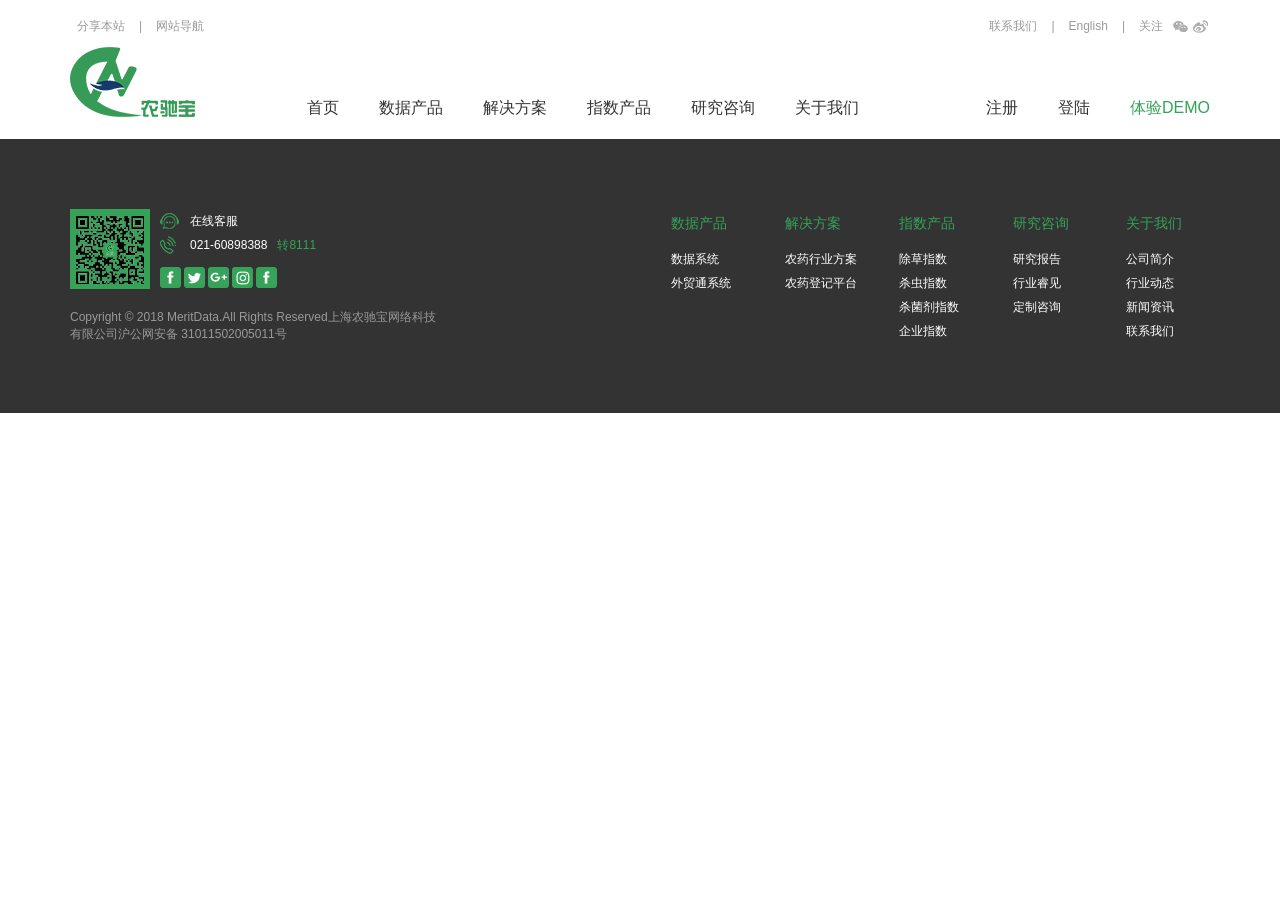
==== index.html @ 0baa3d37 "init public header/footer" ====
﻿<!DOCTYPE html>
<html lang="zh-CN">
<head>
	<meta charset="utf-8">
	<meta http-equiv="X-UA-Compatible" content="IE=edge">
	<meta name="viewport" content="width=device-width,minimum-scale=1.0,maximum-scale=1.0,user-scalable=no">
	<title>Bootstrap 101 Template</title>
	<script src="js/sc320.js"></script>
	<link href="css/bootstrap-grid-system.css" rel="stylesheet">
	<link rel="stylesheet" href="css/common.css">

	<!-- HTML5 shim and Respond.js for IE8 support of HTML5 elements and media queries -->
	<!-- WARNING: Respond.js doesn't work if you view the page via file:// -->
    <!--[if lt IE 9]>
      <script src="https://cdn.bootcss.com/html5shiv/3.7.3/html5shiv.min.js"></script>
      <script src="https://cdn.bootcss.com/respond.js/1.4.2/respond.min.js"></script>
  <![endif]-->
</head>
<body>
	<div class="header">
		<div class="container">
			<div class="row hidden-xs nav-layout-mouse-leave">
				<div class="col-xs-12">
					<div class="nav clear">
						<div class="fl">
							<span class="share">分享本站</span></span><span>|</span><span class="navigation">网站导航</span>
						</div>
						<div class="fr">
							<a href="#">联系我们</a><span>|</span><a href="#">English</a><span>|</span><a href="#">关注</a>
							<a href="#" class="icon icon"></a>
							<a href="#" class="icon icon-61"></a>
						</div>
					</div>
				</div>
				<div class="col-xs-12">
					<div class="nav-layout">
						<div class="share-layout">
							<a href="#" class="icon icon-1"></a>
							<a href="#" class="icon icon-2"></a>
							<a href="#" class="icon icon-3"></a>
							<a href="#" class="icon icon-4"></a>
						</div>
						<div class="navigation-layout">
							<div class="container">
								<div class="row">
									<div class="col-xs-12">
										<div class="row">
											<div class="col-md-10 col-md-offset-1">
												<div class="row">
													<div class="col-xs-2">
														<h3>首页</h3>
													</div>
													<div class="col-xs-2">
														<h3>数据产品</h3>
														<div class="item">
															<a href="#">数据系统</a>
														</div>
														<div class="item">
															<a href="#">外贸通系统</a>
														</div>
													</div>
													<div class="col-xs-2">
														<h3>解决方案</h3>
														<div class="item">
															<a href="#">农药行业方案</a>
														</div>
														<div class="item">
															<a href="#">农药登记平台</a>
														</div>
													</div>
													<div class="col-xs-2">
														<h3>指数产品</h3>
														<div class="item">
															<a href="#">除草指数</a>
														</div>
														<div class="item">
															<a href="#">杀虫指数</a>
														</div>
														<div class="item">
															<a href="#">杀菌剂指数</a>
														</div>
														<div class="item">
															<a href="#">企业指数</a>
														</div>
													</div>
													<div class="col-xs-2">
														<h3>研究咨询</h3>
														<div class="item">
															<a href="#">研究报告</a>
														</div>
														<ul class="list">
															<li>
																<a href="#"><span></span>行业报告</a>
															</li>
															<li>
																<a href="#"><span></span>产品报告</a>
															</li>
															<li>
																<a href="#"><span></span>市场报告</a>
															</li>
															<li>
																<a href="#"><span></span>企业报告</a>
															</li>
														</ul>
														<div class="item">
															<a href="#">农药登记平台</a>
														</div>
														<div class="item">
															<a href="#">行业睿见</a>
														</div>
														<div class="item">
															<a href="#">定制咨询</a>
														</div> 
													</div>
													<div class="col-xs-2">
														<h3>关于我们</h3>
														<div class="item">
															<a href="#">公司简介</a>
														</div>
														<div class="item">
															<a href="#">行业动态</a>
														</div>
														<div class="item">
															<a href="#">新闻资讯</a>
														</div>
														<div class="item">
															<a href="#">联系我们</a>
														</div>
													</div>
												</div>
											</div>
										</div>
									</div>
								</div>
							</div>
						</div>
					</div>
				</div>
			</div>
			<div class="row">
				<div class="col-xs-12 clear">
					<a href="#" class="fl brand">
						<img src="img/NCB_logo_green300.png" alt="">
					</a>
					<div class="menu hidden-xs fr">
						<div class="item">
							<div class="child-menu">
								<div class="item">
									<a class="target" href="#">首页</a>
								</div>
								<div class="item">
									<div class="target">数据产品</div>
									<div class="child-menu">
										<div class="item">
											<a href="#" class="target">数据系统</a>
										</div>
										<div class="item">
											<a href="#" class="target">外贸通系统</a>
										</div>
									</div>
								</div>
								<div class="item">
									<div class="target">解决方案</div>

									<div class="child-menu">
										<div class="item">
											<a href="#" class="target">农药行业方案</a>
										</div>
										<div class="item">
											<a href="#" class="target">农药登记平台</a>
										</div>
									</div>
								</div>
								<div class="item">
									<div class="target">指数产品</div>

									<div class="child-menu">
										<div class="item">
											<a href="#" class="target">除草指数</a>
										</div>
										<div class="item">
											<a href="#" class="target">杀虫指数</a>
										</div>
										<div class="item">
											<a href="#" class="target">杀菌剂指数</a>
										</div>
										<div class="item">
											<a href="#" class="target">企业指数</a>
										</div>
									</div>
								</div>
								<div class="item">
									<div class="target">研究咨询</div>
									<div class="child-menu">
										<div class="item">
											<div class="target">研究报告</div>
											<div class="child-menu">
												<div class="item">
													<a href="#" class="target">行业报告</a>
												</div>
												<div class="item">
													<a href="#" class="target">产品报告</a>
												</div>
												<div class="item">
													<a href="#" class="target">市场报告</a>
												</div>
												<div class="item">
													<a href="#" class="target">企业报告</a>
												</div>
											</div>
										</div>
										<div class="item">
											<a href="#" class="target">行业睿见</a>
										</div>
										<div class="item">
											<a href="#" class="target">专业定制</a>
										</div>
									</div>
								</div>
								<div class="item">
									<div class="target">关于我们</div>

									<div class="child-menu">
										
										<div class="item">
											<a href="#" class="target">公司简介</a>
										</div>
										<div class="item">
											<a href="#" class="target">新闻动态</a>
										</div>
										<div class="item">
											<a href="#" class="target">联系我们</a>
										</div>
									</div>
								</div>
							</div>
						</div>
						<div class="item pl127">
							<div class="child-menu">
								<div class="item">
									<a class="target" href="#">注册</a>
								</div>
								<div class="item">
									<a class="target" href="#">登陆</a>
								</div>
								<div class="item">
									<a class="target active" href="#">体验DEMO</a>
								</div>
							</div>
						</div>
					</div>
					<div class="mobile-menu visible-xs-block">
						<div class="child-menu">
							<div class="item">
								<a class="target" href="#">首页</a>
							</div>
							<div class="item">
								<div class="target">数据产品</div>
								<div class="child-menu">
									<div class="item">
										<a href="#" class="target back">菜单</a>
									</div>
									<div class="item">
										<a href="#" class="target">数据系统</a>
									</div>
									<div class="item">
										<a href="#" class="target">外贸通系统</a>
									</div>
								</div>
							</div>
							<div class="item">
								<div class="target">解决方案</div>

								<div class="child-menu">

									<div class="item">
										<a href="#" class="target back">菜单</a>
									</div>
									<div class="item">
										<a href="#" class="target">农药行业方案</a>
									</div>
									<div class="item">
										<a href="#" class="target">农药登记平台</a>
									</div>
								</div>
							</div>
							<div class="item">
								<div class="target">指数产品</div>

								<div class="child-menu">

									<div class="item">
										<a href="#" class="target back">菜单</a>
									</div>
									<div class="item">
										<a href="#" class="target">除草指数</a>
									</div>
									<div class="item">
										<a href="#" class="target">杀虫指数</a>
									</div>
									<div class="item">
										<a href="#" class="target">杀菌剂指数</a>
									</div>
									<div class="item">
										<a href="#" class="target">企业指数</a>
									</div>
								</div>
							</div>
							<div class="item">
								<div class="target">研究咨询</div>
								<div class="child-menu">

									<div class="item">
										<a href="#" class="target back">菜单</a>
									</div>
									<div class="item">
										<div class="target">研究报告</div>
										<div class="child-menu">
											<div class="item">
												<a href="#" class="target back">菜单</a>
											</div>
											<div class="item">
												<a href="#" class="target">行业报告</a>
											</div>
											<div class="item">
												<a href="#" class="target">产品报告</a>
											</div>
											<div class="item">
												<a href="#" class="target">市场报告</a>
											</div>
											<div class="item">
												<a href="#" class="target">企业报告</a>
											</div>
										</div>
									</div>
									<div class="item">
										<a href="#" class="target">行业睿见</a>
									</div>
									<div class="item">
										<a href="#" class="target">专业定制</a>
									</div>
								</div>
							</div>
							<div class="item">
								<div class="target">关于我们</div>

								<div class="child-menu">

									<div class="item">
										<a href="#" class="target back">菜单</a>
									</div>
									<div class="item">
										<a href="#" class="target">公司简介</a>
									</div>
									<div class="item">
										<a href="#" class="target">新闻动态</a>
									</div>
									<div class="item">
										<a href="#" class="target">联系我们</a>
									</div>
								</div>
							</div>
							<div class="item">
								<a class="target" href="#">注册</a>
							</div>
							<div class="item">
								<a class="target" href="#">登陆</a>
							</div>
							<div class="item">
								<a class="target active" href="#">体验DEMO</a>
							</div>
						</div>
					</div>
					<div class="toggle-mobile-bottom fr"><span></span></div>
					<div class="mobile-layout"></div>
				</div>
			</div>
		</div>
	</div>
	<div class="footer">
		<div class="container clear">
			<div class="row">
				<div class="col-xs-5">
					<div class="row">
						<div class="col-xs-12">
							<div class="clear">
								<div class="qrcode fl">
									<img src="img/ercode.jpg" alt="">
								</div>
								<div class="content fl">
									<a href="#" class="online-server">在线客服</a>
									<a href="#">021-60898388<span>转8111</span></a>
									<div class="list clear">
										<a href="#" class="icon icon1"></a>
										<a href="#" class="icon icon2"></a>
										<a href="#" class="icon icon3"></a>
										<a href="#" class="icon icon4"></a>
										<a href="#" class="icon icon5"></a>
									</div>
								</div>
							</div>
						</div>
					</div>
					<div class="row">
						<div class="col-xs-12">
							<p class="copyright">Copyright © 2018 MeritData.All Rights Reserved上海农驰宝网络科技有限公司沪公网安备 31011502005011号</p>
						</div>
					</div>
				</div>
				<div class="col-xs-7">
					<div class="row">
						<div class="col-xs-12">
							<div class="list">
								<div class="row">
									<div class="col-xs-2 col-xs-offset-2">
										<h3>数据产品</h3>
										<div class="item">
											<a href="#">数据系统</a>
										</div>
										<div class="item">
											<a href="#">外贸通系统</a>
										</div>
									</div>
									<div class="col-xs-2">
										<h3>解决方案</h3>
										<div class="item">
											<a href="#">农药行业方案</a>
										</div>
										<div class="item">
											<a href="#">农药登记平台</a>
										</div>
									</div>
									<div class="col-xs-2">
										<h3>指数产品</h3>
										<div class="item">
											<a href="#">除草指数</a>
										</div>
										<div class="item">
											<a href="#">杀虫指数</a>
										</div>
										<div class="item">
											<a href="#">杀菌剂指数</a>
										</div>
										<div class="item">
											<a href="#">企业指数</a>
										</div>
									</div>
									<div class="col-xs-2">
										<h3>研究咨询</h3>
										<div class="item">
											<a href="#">研究报告</a>
										</div>
										<div class="item">
											<a href="#">行业睿见</a>
										</div>
										<div class="item">
											<a href="#">定制咨询</a>
										</div> 
									</div>
									<div class="col-xs-2">
										<h3>关于我们</h3>
										<div class="item">
											<a href="#">公司简介</a>
										</div>
										<div class="item">
											<a href="#">行业动态</a>
										</div>
										<div class="item">
											<a href="#">新闻资讯</a>
										</div>
										<div class="item">
											<a href="#">联系我们</a>
										</div>
									</div>
								</div>
							</div>
						</div>
					</div>
				</div>
			</div>
		</div>
	</div>
	<div class="container"></div>
	<script data-main="js/main.js" src="js/require.js"></script>
</body>
</html>
---- css/common.css ----
@import url("reset.css");
@media (min-width: 1300px) {
  .container {
    width: 1230px;
  }
}
/*手机菜单*/
body {
  -webkit-transition: 0.3s;
  transition: 0.3s;
}
body.mobile-menu-open {
  -webkit-transform: translateX(-260px);
          transform: translateX(-260px);
}
body.mobile-menu-open .mobile-layout {
  position: fixed;
  top: 0;
  bottom: 0;
  left: 0;
  right: 0;
  width: 100vw;
  height: 100vh;
}
.header .nav {
  padding: 16px 0 10px;
  font-size: 0;
}
.header .nav span,
.header .nav a {
  display: inline-block;
  padding: 0 7px;
  font-size: 12px;
  color: #999;
  line-height: 20px;
  vertical-align: middle;
  -webkit-transition: 0.3s;
  transition: 0.3s;
  cursor: pointer;
}
.header .nav span:hover,
.header .nav a:hover {
  color: #36a258;
}
.header .nav .share.active {
  color: #36a258;
}
.header .nav .navigation {
  position: relative;
}
.header .nav .navigation.active {
  color: #36a258;
}
.header .nav .navigation.active:after {
  display: block;
}
.header .nav .navigation:after {
  content: "";
  position: absolute;
  left: 50%;
  margin-left: -5px;
  bottom: -10px;
  border: 5px solid transparent;
  border-bottom-color: #36a258;
  display: none;
}
.header .nav .icon {
  height: 20px;
  width: 20px;
  background: url([data-uri]) center center no-repeat;
}
.header .nav .icon.icon-61 {
  background: url([data-uri]) center center no-repeat;
}
.header .nav-layout {
  position: relative;
}
.header .nav-layout .share-layout {
  position: absolute;
  left: 0;
  top: 0;
  padding: 25px 30px;
  white-space: nowrap;
  background: #36a258;
  border-radius: 5px;
  z-index: 1;
  display: none;
}
.header .nav-layout .share-layout.active {
  display: block;
  -webkit-animation: menu_drop_down_third 0.5s forwards;
          animation: menu_drop_down_third 0.5s forwards;
}
.header .nav-layout .share-layout:after {
  content: "";
  position: absolute;
  top: -10px;
  border: 5px solid transparent;
  left: 25px;
  border-bottom-color: #36a258;
}
.header .nav-layout .share-layout .icon {
  float: left;
  display: block;
  width: 24px;
  height: 24px;
  background: url([data-uri]) left center no-repeat;
}
.header .nav-layout .share-layout .icon+.icon {
  margin-left: 10px;
}
.header .nav-layout .share-layout .icon.icon-1 {
  background-position: 0 0;
}
.header .nav-layout .share-layout .icon.icon-2 {
  background-position: -34px 0;
}
.header .nav-layout .share-layout .icon.icon-3 {
  background-position: -68px 0;
}
.header .nav-layout .share-layout .icon.icon-4 {
  background-position: -102px 0;
}
.header .nav-layout .navigation-layout {
  position: fixed;
  left: 0;
  right: 0;
  padding: 100px 0;
  z-index: 1;
  text-align: center;
  background: #36a258;
  display: none;
}
@media (max-width: 992px) {
  .header .nav-layout .navigation-layout .container {
    width: 100%;
  }
}
.header .nav-layout .navigation-layout.active {
  display: block;
  -webkit-animation: menu_drop_down_third 0.5s forwards;
          animation: menu_drop_down_third 0.5s forwards;
}
.header .nav-layout .navigation-layout h3 {
  padding-bottom: 35px;
  font-size: 20px;
  line-height: 2;
  color: #fff;
}
.header .nav-layout .navigation-layout a {
  font-size: 16px;
  color: #fff;
  line-height: 2;
  -webkit-transition: 0.3s;
  transition: 0.3s;
}
.header .nav-layout .navigation-layout a:hover {
  color: #333;
}
.header .nav-layout .navigation-layout .list {
  font-size: 14px;
  color: #fffefe;
  padding: 10px 0;
}
.header .nav-layout .navigation-layout .list li span {
  display: inline-block;
  width: 5px;
  height: 5px;
  border-radius: 50%;
  background: #fff;
  vertical-align: middle;
  margin-top: -3px;
  margin-right: 5px;
}
.header .brand {
  display: block;
}
@media (max-width: 1200px) {
  .header .brand {
    margin: 0 auto;
    float: none;
    max-width: 125px;
  }
}
@media (max-width: 992px) {
  .header .brand {
    margin: 0;
    float: left;
    max-width: 125px;
  }
}
@media (max-width: 768px) {
  .header .brand {
    height: 50px;
    display: -moz-flex;
    display: -ms-flex;
    display: -o-flex;
    display: -webkit-box;
    display: -ms-flexbox;
    display: flex;
    -webkit-box-align: center;
        -ms-flex-align: center;
            align-items: center;
    -webkit-box-pack: start;
        -ms-flex-pack: start;
            justify-content: flex-start;
  }
}
.header .brand img {
  display: block;
  max-width: 125px;
  width: 100%;
}
@media (max-width: 768px) {
  .header .brand img {
    height: 70%;
    width: auto;
  }
}
.header .menu {
  padding-top: 30px;
}
@media (max-width: 1200px) {
  .header .menu {
    width: 100%;
  }
}
@media (max-width: 992px) {
  .header .menu {
    width: auto;
  }
}
.header .menu .pl127.item {
  padding-left: 127px;
}
@media (max-width: 1200px) {
  .header .menu .pl127.item {
    padding-left: 0;
    float: right;
  }
}
@media (max-width: 992px) {
  .header .menu .pl127.item {
    display: none;
  }
}
.header .menu.menu>.item>.child-menu>.item>.child-menu:after {
  content: "";
  position: absolute;
  top: 0;
  left: 50%;
  margin-left: -10px;
  border: 5px solid transparent;
  border-top-color: #fff;
}
.header .menu.menu>.item>.child-menu>.item+.item {
  margin-left: 40px;
}
.header .menu.menu>.item>.child-menu+.child-menu>.item+.item {
  padding-left: 15px;
}
.header .menu .item {
  float: left;
}
.header .menu .item .target {
  display: block;
  font-size: 16px;
  line-height: 62px;
  color: #333;
  -webkit-transition: 0.3s;
  transition: 0.3s;
  cursor: pointer;
  width: 100%;
  overflow: hidden;
  text-overflow: ellipsis;
  white-space: nowrap;
}
.header .menu .item .target:hover,
.header .menu .item .target.active {
  color: #36a258;
}
.header .menu .item .target.on+.child-menu {
  display: block;
  -webkit-animation: menu_drop_down_second 0.5s forwards;
          animation: menu_drop_down_second 0.5s forwards;
}
.header .menu .item .target.on+.child-menu .item {
  -webkit-animation-name: menu_drop_down_second_fadeIn;
          animation-name: menu_drop_down_second_fadeIn;
}
.header .menu .item .item {
  position: relative;
  float: left;
}
.header .menu .item .item .item {
  float: left;
}
.header .menu .item .child-menu {
  float: left;
}
.header .menu .item .child-menu .child-menu {
  position: absolute;
  left: 50%;
  width: 150px;
  top: 62px;
  border-radius: 10px;
  background: #36a258;
  text-align: left;
  padding: 20px 0;
  display: none;
  -webkit-transform: translateX(-50%);
          transform: translateX(-50%);
}
.header .menu .item .child-menu .child-menu .child-menu {
  left: 156px;
  top: -20px;
  -webkit-transform: translateX(0);
          transform: translateX(0);
}
@media (max-width: 992px) {
  .header .menu .item .child-menu .child-menu .child-menu {
    left: -156px;
  }
}
.header .menu .item .child-menu .child-menu .child-menu:after {
  content: "";
  position: absolute;
  top: 0;
  bottom: 0;
  left: -50px;
  width: 50px;
  height: 100%;
}
.header .menu .item .child-menu .child-menu .child-menu .target {
  font-size: 14px;
  color: #fff;
  text-align: center;
  line-height: 45px;
  border-bottom: 1px solid #39ac60;
}
.header .menu .item .child-menu .child-menu .child-menu .target:hover,
.header .menu .item .child-menu .child-menu .child-menu .target.active {
  color: #333;
  background: #3ebb6d;
}
.header .menu .item .child-menu .child-menu .item {
  width: 100%;
  -webkit-animation-duration: 0.3s;
          animation-duration: 0.3s;
  opacity: 0;
  -webkit-animation-fill-mode: forwards;
          animation-fill-mode: forwards;
}
.header .menu .item .child-menu .child-menu .item:nth-child(1) {
  -webkit-animation-delay: 0.3s;
          animation-delay: 0.3s;
}
.header .menu .item .child-menu .child-menu .item:nth-child(2) {
  -webkit-animation-delay: 0.5s;
          animation-delay: 0.5s;
}
.header .menu .item .child-menu .child-menu .item:nth-child(3) {
  -webkit-animation-delay: 0.7s;
          animation-delay: 0.7s;
}
.header .menu .item .child-menu .child-menu .item:nth-child(4) {
  -webkit-animation-delay: 0.9s;
          animation-delay: 0.9s;
}
.header .menu .item .child-menu .child-menu .item:nth-child(5) {
  -webkit-animation-delay: 1.1s;
          animation-delay: 1.1s;
}
.header .menu .item .child-menu .child-menu .item:nth-child(6) {
  -webkit-animation-delay: 1.3s;
          animation-delay: 1.3s;
}
.header .menu .item .child-menu .child-menu .item:nth-child(7) {
  -webkit-animation-delay: 1.5s;
          animation-delay: 1.5s;
}
.header .menu .item .child-menu .child-menu .item:nth-child(8) {
  -webkit-animation-delay: 1.7s;
          animation-delay: 1.7s;
}
.header .menu .item .child-menu .child-menu .item:nth-child(9) {
  -webkit-animation-delay: 1.9s;
          animation-delay: 1.9s;
}
.header .menu .item .child-menu .child-menu .item:nth-child(n+9) {
  -webkit-animation-delay: 1.9s;
          animation-delay: 1.9s;
}
.header .menu .item .child-menu .child-menu .item .target {
  color: #fff;
  font-size: 14px;
  color: #fff;
  text-align: center;
  line-height: 45px;
  border-bottom: 1px solid #39ac60;
}
.header .menu .item .child-menu .child-menu .item .target:hover,
.header .menu .item .child-menu .child-menu .item .target.active {
  color: #333;
}
.header .menu .item .child-menu .child-menu .item .target.on+.child-menu {
  display: block;
  -webkit-animation: menu_drop_down_third 0.5s forwards;
          animation: menu_drop_down_third 0.5s forwards;
}
.header .mobile-menu {
  position: fixed;
  right: 0;
  top: 0;
  bottom: 0;
  width: 260px;
  height: 100vh;
  background: #2e3233;
  overflow: hidden;
  -webkit-transform: translateX(100%);
          transform: translateX(100%);
  -webkit-transition: 0.3s;
  transition: 0.3s;
}
.header .mobile-menu .target {
  position: relative;
  display: block;
  height: 50px;
  padding: 0 20px;
  font-size: 16px;
  color: #fff;
  line-height: 50px;
  border-bottom: 1px solid #3a3f40;
  -webkit-transition: 0.3s;
  transition: 0.3s;
}
.header .mobile-menu .target.back {
  padding-left: 40px;
}
.header .mobile-menu .child-menu {
  position: fixed;
  right: 0;
  width: 260px;
  top: 0;
  bottom: 0;
  -webkit-transform: translateX(100%);
          transform: translateX(100%);
  -webkit-transition: 0.3s;
  transition: 0.3s;
  z-index: 1;
}
.header .mobile-menu>.child-menu {
  -webkit-transform: translate(0, 0);
          transform: translate(0, 0);
}
.header .mobile-menu .item {
  overflow: hidden;
}
.header .mobile-menu .moveoin {
  -webkit-transform: translateX(0);
          transform: translateX(0);
}
.header .mobile-menu .moveout>.item>.target {
  -webkit-transform: translateX(-100%);
          transform: translateX(-100%);
}
.header .mobile-menu .children-menu::before,
.header .mobile-menu .children-menu::after,
.header .mobile-menu .back::before,
.header .mobile-menu .back::after {
  content: '';
  position: absolute;
  top: 50%;
  margin-top: -1px;
  display: inline-block;
  height: 2px;
  width: 10px;
  background: #464c4e;
  -webkit-backface-visibility: hidden;
  backface-visibility: hidden;
}
.header .mobile-menu .children-menu::before,
.header .mobile-menu .back::before {
  -webkit-transform: rotate(45deg);
  transform: rotate(45deg);
}
.header .mobile-menu .children-menu::after,
.header .mobile-menu .back::after {
  -webkit-transform: rotate(-45deg);
  transform: rotate(-45deg);
}
.header .mobile-menu .children-menu::before,
.header .mobile-menu .children-menu::after {
  right: 20px;
  -webkit-transform-origin: 9px 50%;
  transform-origin: 9px 50%;
}
.header .mobile-menu .back::before,
.header .mobile-menu .back::after {
  left: 20px;
  -webkit-transform-origin: 1px 50%;
  transform-origin: 1px 50%;
}
.header .toggle-mobile-bottom {
  height: 50px;
  width: 50px;
  display: -moz-flex;
  display: -ms-flex;
  display: -o-flex;
  display: -webkit-box;
  display: -ms-flexbox;
  display: flex;
  display: none;
  -webkit-box-align: center;
      -ms-flex-align: center;
          align-items: center;
  -webkit-box-pack: end;
      -ms-flex-pack: end;
          justify-content: flex-end;
}
@media (max-width: 768px) {
  .header .toggle-mobile-bottom {
    display: -moz-flex;
    display: -ms-flex;
    display: -o-flex;
    display: -webkit-box;
    display: -ms-flexbox;
    display: flex;
  }
}
.header .toggle-mobile-bottom.active span {
  background-color: rgba(0,0,0,0);
}
.header .toggle-mobile-bottom.active span:after,
.header .toggle-mobile-bottom.active span:before {
  -webkit-transition: top 0.3s, bottom 0.3s, -webkit-transform 0.3s 0.3s;
  transition: top 0.3s, bottom 0.3s, -webkit-transform 0.3s 0.3s;
  transition: top 0.3s, bottom 0.3s, transform 0.3s 0.3s;
  transition: top 0.3s, bottom 0.3s, transform 0.3s 0.3s, -webkit-transform 0.3s 0.3s;
}
.header .toggle-mobile-bottom.active span:after {
  bottom: 0;
  -webkit-transform: rotate(45deg);
          transform: rotate(45deg);
}
.header .toggle-mobile-bottom.active span:before {
  top: 0;
  -webkit-transform: rotate(-45deg);
          transform: rotate(-45deg);
}
.header .toggle-mobile-bottom span {
  position: relative;
  width: 26px;
  height: 2px;
  background: #36a258;
  -webkit-transition: 0.3s background;
  transition: 0.3s background;
}
.header .toggle-mobile-bottom span:after,
.header .toggle-mobile-bottom span:before {
  content: "";
  position: absolute;
  top: -10px;
  left: 0;
  right: 0;
  height: 2px;
  width: 100%;
  background: #36a258;
  -webkit-transition: top 0.3s 0.3s, bottom 0.3s 0.3s, -webkit-transform 0.3s;
  transition: top 0.3s 0.3s, bottom 0.3s 0.3s, -webkit-transform 0.3s;
  transition: top 0.3s 0.3s, bottom 0.3s 0.3s, transform 0.3s;
  transition: top 0.3s 0.3s, bottom 0.3s 0.3s, transform 0.3s, -webkit-transform 0.3s;
}
.header .toggle-mobile-bottom span:after {
  top: auto;
  bottom: -10px;
}
.footer {
  padding: 70px 0;
  background: #333;
}
.footer .qrcode {
  max-width: 80px;
}
.footer .qrcode img {
  width: 100%;
  display: block;
}
.footer .content {
  padding-left: 10px;
}
.footer .content a {
  display: block;
  padding-left: 30px;
  font-size: 12px;
  color: #fff;
  line-height: 24px;
  background: url([data-uri]) left center no-repeat;
}
.footer .content a span {
  padding-left: 10px;
  color: #36a258;
}
.footer .content a.online-server {
  background-image: url([data-uri]);
}
.footer .content .list {
  padding-top: 10px;
}
.footer .content .list .icon {
  float: left;
  width: 22px;
  height: 22px;
  padding: 0;
  background: url([data-uri]) left top no-repeat;
}
.footer .content .list .icon.icon2 {
  background-position: -23px 0;
}
.footer .content .list .icon.icon3 {
  background-position: -46px 0;
}
.footer .content .list .icon.icon4 {
  background-position: -70px 0;
}
.footer .content .list .icon.icon4 {
  background-position: -93px 0;
}
.footer .content .list .icon+.icon {
  margin-left: 2px;
}
.footer .copyright {
  padding-top: 20px;
  font-size: 12px;
  color: #999;
  max-width: 370px;
}
.footer .list h3 {
  font-size: 14px;
  color: #36a258;
  line-height: 2;
  padding-bottom: 10px;
}
.footer .list a {
  font-size: 12px;
  color: #fff;
  line-height: 2;
}
@-webkit-keyframes menu_drop_down_second {
  0% {
    -webkit-transform: translate(-50%, -20px);
            transform: translate(-50%, -20px);
    opacity: 0;
  }
  100% {
    -webkit-transform: translate(-50%, 0);
            transform: translate(-50%, 0);
    opacity: 1;
  }
}
@keyframes menu_drop_down_second {
  0% {
    -webkit-transform: translate(-50%, -20px);
            transform: translate(-50%, -20px);
    opacity: 0;
  }
  100% {
    -webkit-transform: translate(-50%, 0);
            transform: translate(-50%, 0);
    opacity: 1;
  }
}
@-webkit-keyframes menu_drop_down_third {
  0% {
    -webkit-transform: translate(0, -20px);
            transform: translate(0, -20px);
    opacity: 0;
  }
  100% {
    -webkit-transform: translate(0, 0);
            transform: translate(0, 0);
    opacity: 1;
  }
}
@keyframes menu_drop_down_third {
  0% {
    -webkit-transform: translate(0, -20px);
            transform: translate(0, -20px);
    opacity: 0;
  }
  100% {
    -webkit-transform: translate(0, 0);
            transform: translate(0, 0);
    opacity: 1;
  }
}
@-webkit-keyframes menu_drop_down_second_fadeIn {
  0% {
    opacity: 0;
    -webkit-transform: translateY(-10px);
            transform: translateY(-10px);
  }
  100% {
    opacity: 1;
    -webkit-transform: translateY(0);
            transform: translateY(0);
  }
}
@keyframes menu_drop_down_second_fadeIn {
  0% {
    opacity: 0;
    -webkit-transform: translateY(-10px);
            transform: translateY(-10px);
  }
  100% {
    opacity: 1;
    -webkit-transform: translateY(0);
            transform: translateY(0);
  }
}

/*# sourceMappingURL=[data-uri] */
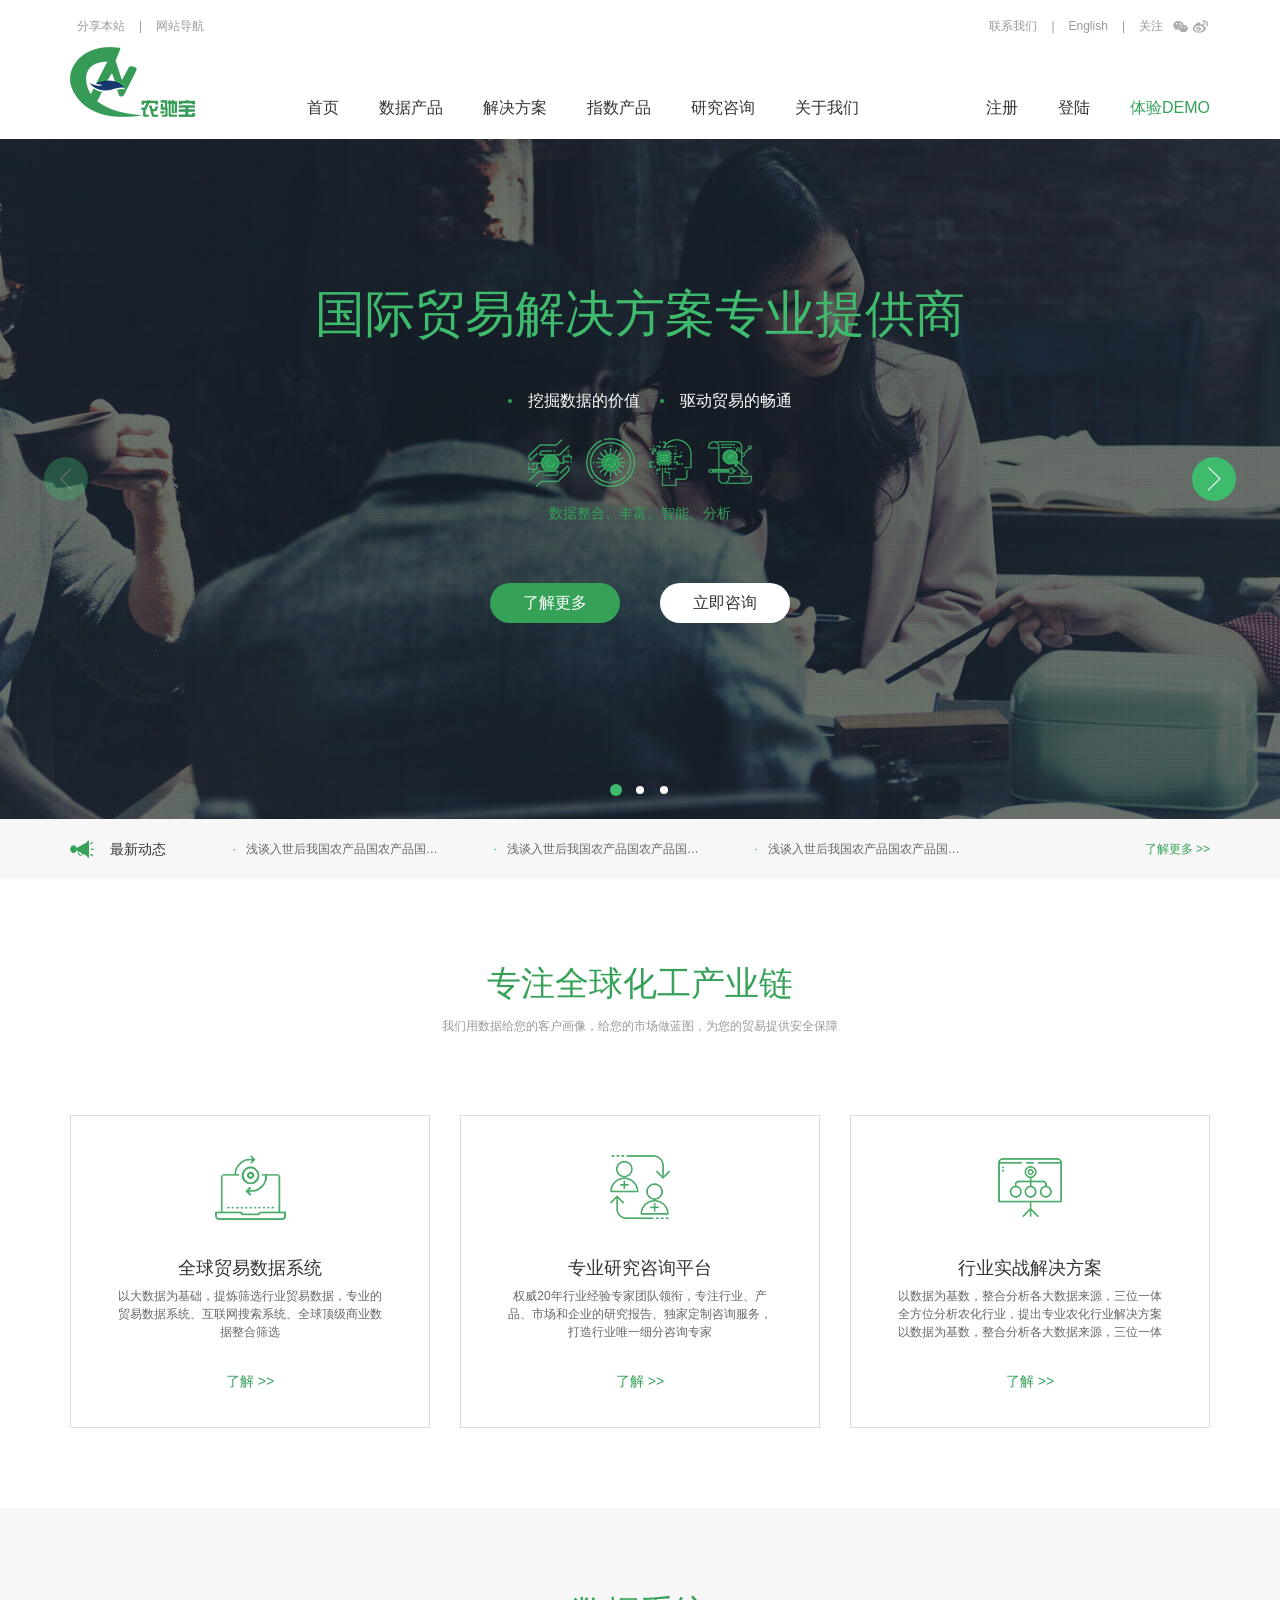
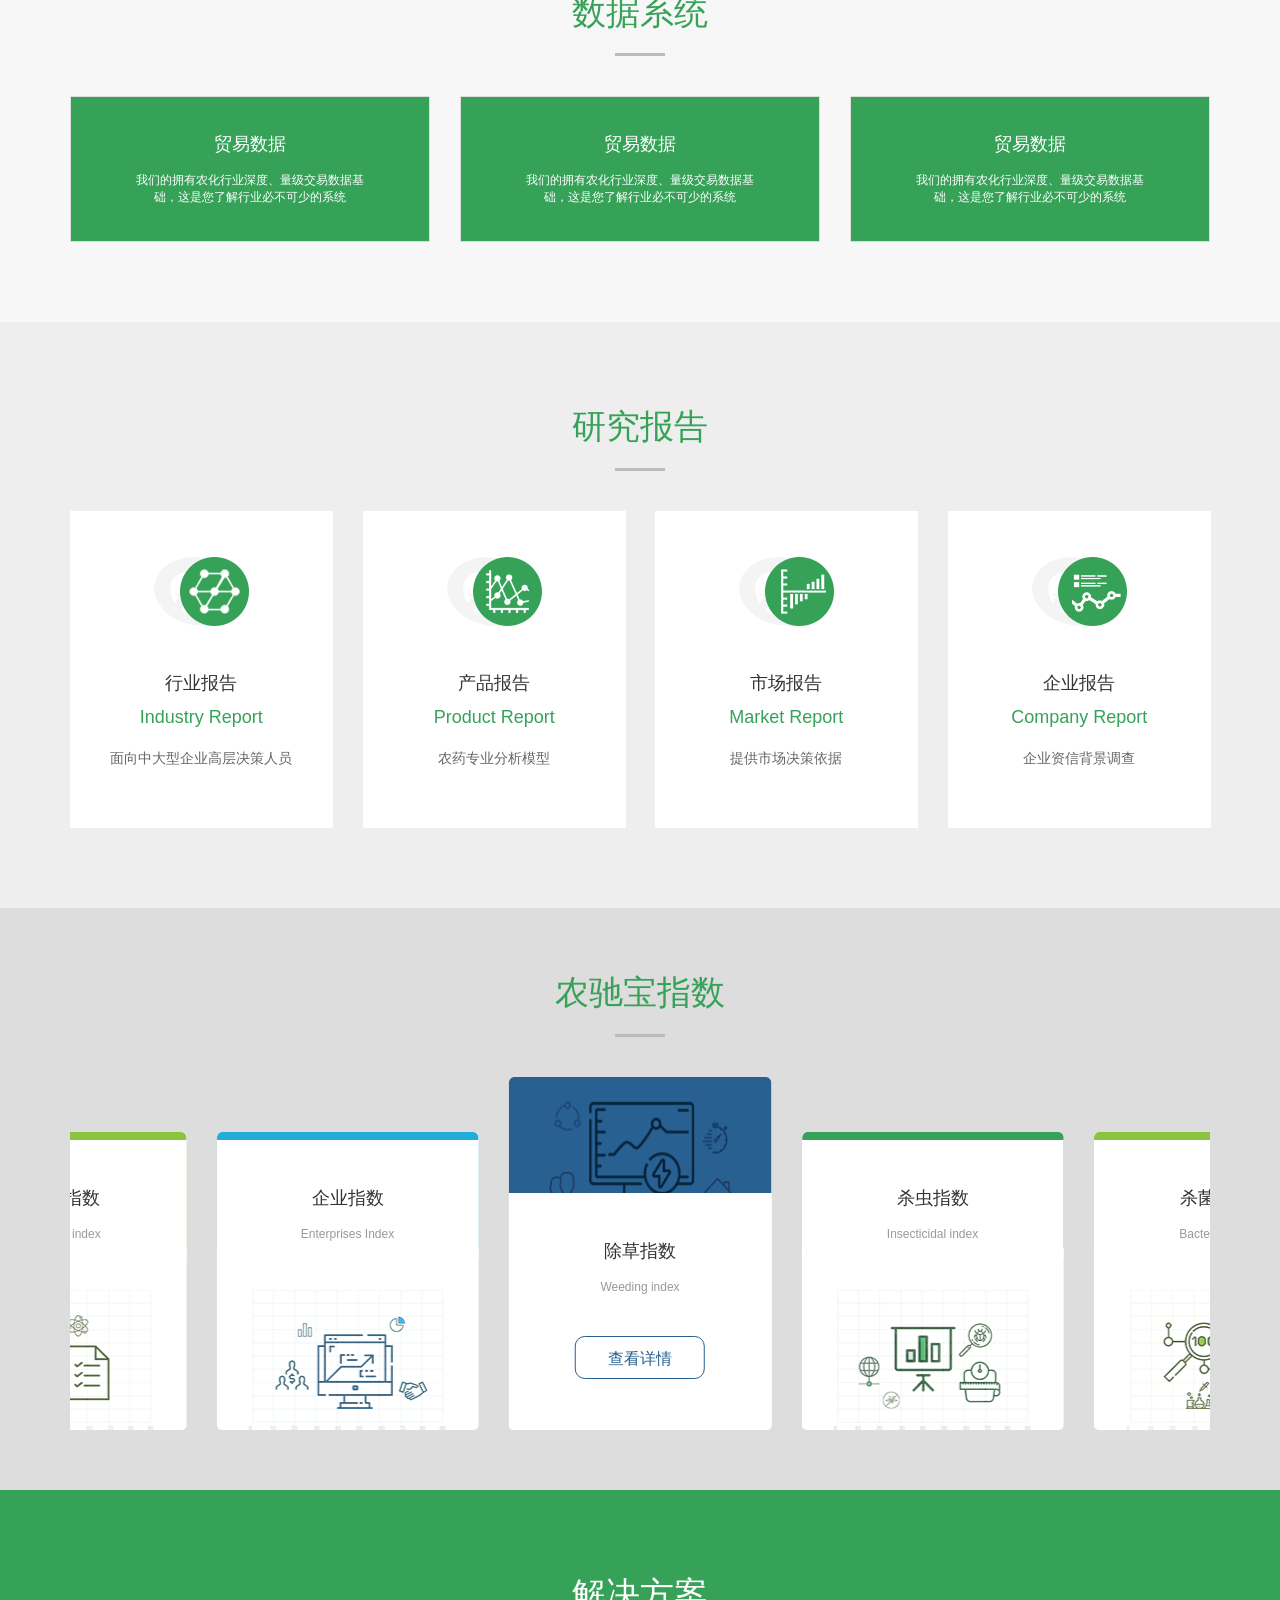
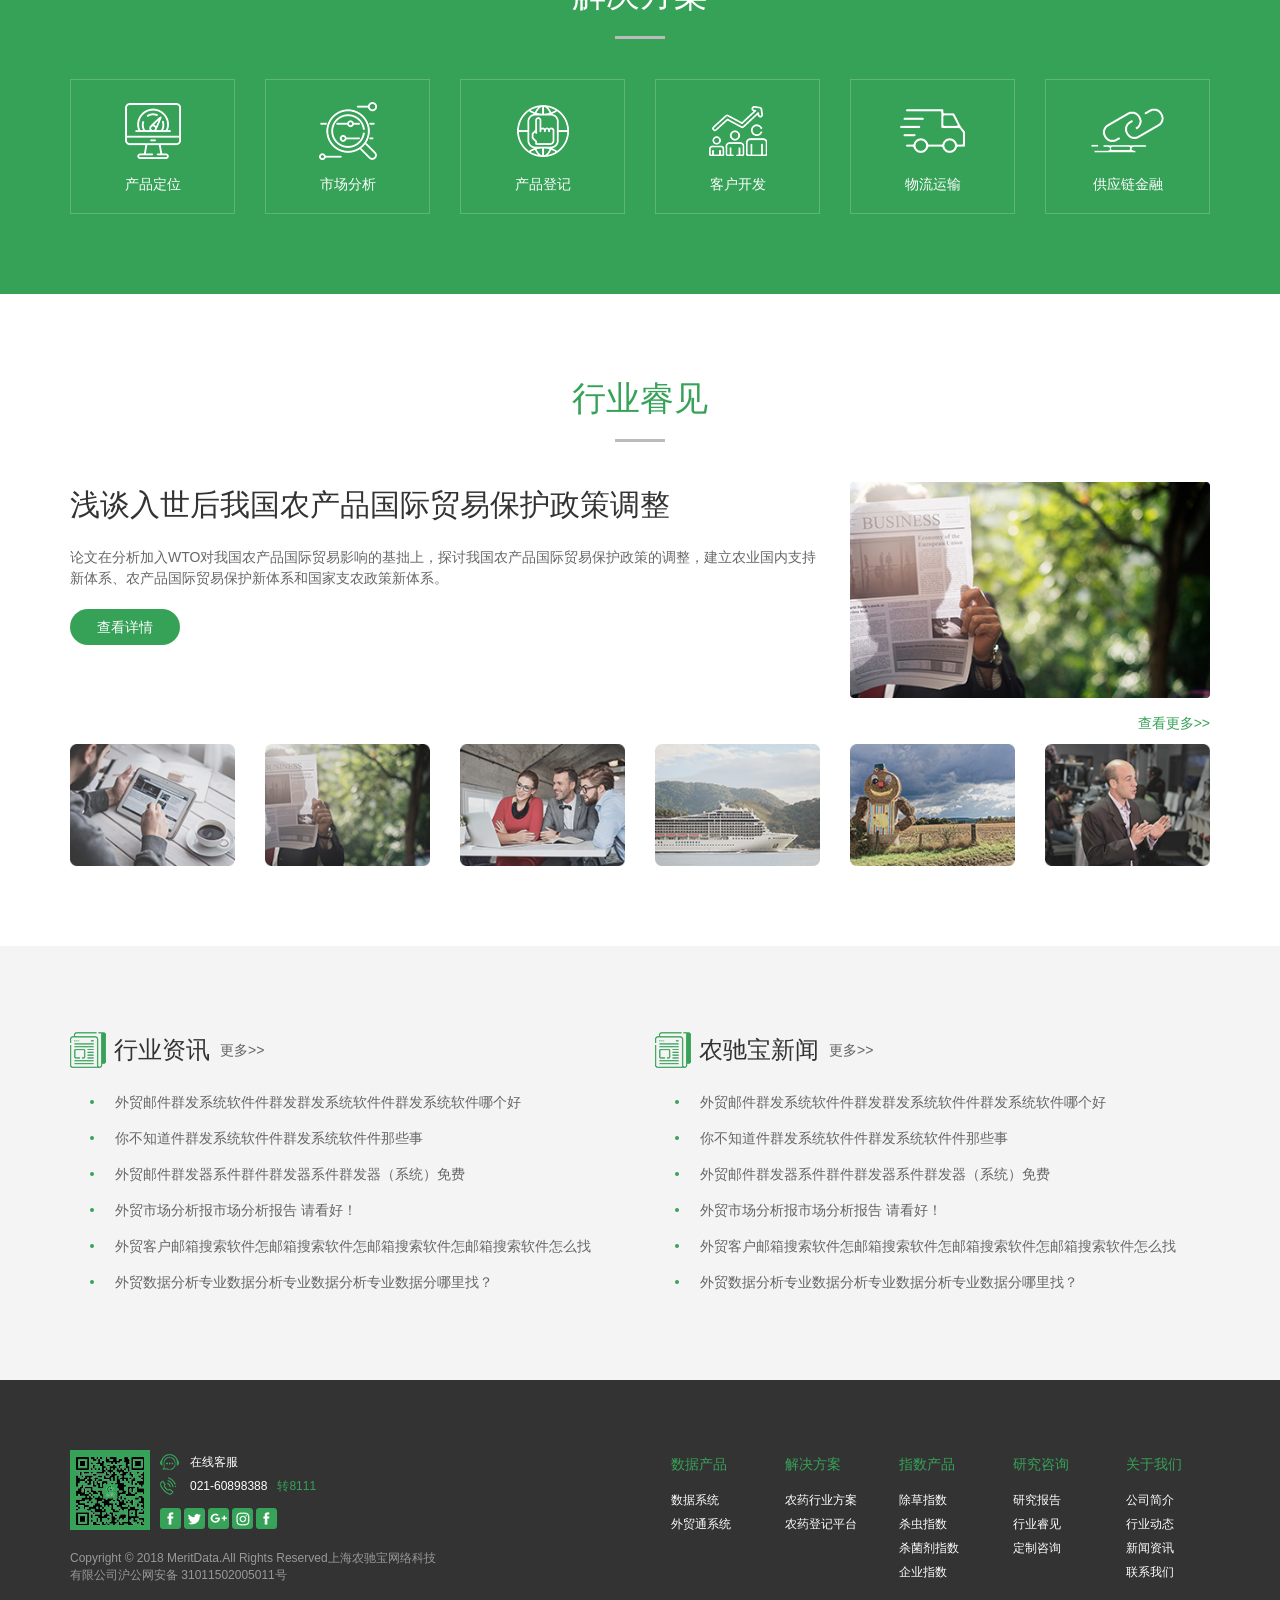
==== commit 7e7231d5: "complate index/about us." ====
--- a/index.html
+++ b/index.html
@@ -7,6 +7,8 @@
 	<title>Bootstrap 101 Template</title>
 	<script src="js/sc320.js"></script>
 	<link href="css/bootstrap-grid-system.css" rel="stylesheet">
+	<link rel="stylesheet" href="css/swiper.min.css">
+	<link rel="stylesheet" href="css/animate.min.css">
 	<link rel="stylesheet" href="css/common.css">
 
 	<!-- HTML5 shim and Respond.js for IE8 support of HTML5 elements and media queries -->
@@ -377,10 +379,446 @@
 			</div>
 		</div>
 	</div>
+	<div class="main h-main">
+		<div class="banner">
+			<div class="swiper-container">
+				<div class="swiper-wrapper">
+					<div class="swiper-slide">
+						<div class="wrap first-animation" style="background-image: url(img/banner-1.jpg);">
+							<div class="center">
+								<h3 class="ani" swiper-animate-effect="fadeInUp" swiper-animate-duration="0.5s" swiper-animate-delay="0.3s">国际贸易解决方案专业提供商</h3>
+								<p class="ani" swiper-animate-effect="bounceInLeft" swiper-animate-duration="1s" swiper-animate-delay="0.3s"><span>挖掘数据的价值</span><span>驱动贸易的畅通</span></p>
+								<div class="icon">
+									<div class="icon-1 ani" swiper-animate-effect="fadeInUp" swiper-animate-duration=".3s" swiper-animate-delay="1s"></div>
+									<div class="icon-2 ani" swiper-animate-effect="fadeInUp" swiper-animate-duration=".3s" swiper-animate-delay="1.2s"></div>
+									<div class="icon-3 ani" swiper-animate-effect="fadeInUp" swiper-animate-duration=".3s" swiper-animate-delay="1.4s"></div>
+									<div class="icon-4 ani" swiper-animate-effect="fadeInUp" swiper-animate-duration=".3s" swiper-animate-delay="1.6s"></div>
+								</div>
+								<p class="pb60 ani" swiper-animate-effect="bounceInRight" swiper-animate-duration=".3s" swiper-animate-delay="1.8s">数据整合、丰富、智能、分析</p>
+								<div class="btn-group">
+									<a href="#" class="ani" swiper-animate-effect="bounceInLeft" swiper-animate-duration=".3s" swiper-animate-delay="2s">了解更多</a>
+									<a href="#" class="ani" swiper-animate-effect="bounceInRight" swiper-animate-duration=".3s" swiper-animate-delay="2s">立即咨询</a>
+								</div>
+							</div>							
+						</div>
+					</div>
+					<div class="swiper-slide">
+						<div class="wrap second-animation" style="background-image: url(img/banner-2.jpg);">
+							<div class="center">
+								<h3 class="ani" swiper-animate-effect="bounceInDown" swiper-animate-duration=".5s" swiper-animate-delay="0.2s"><span>您的农药行业在线专家团队</span></h3>
+								<p class="ani" swiper-animate-effect="bounceInUp" swiper-animate-duration=".5s" swiper-animate-delay="0.2s"><span>100农药行业精英</span><span>20年行业经验专家</span></p>
+							</div>
+						</div>
+					</div>
+					<div class="swiper-slide">
+						<div class="wrap second-animation third-animation" style="background-image: url(img/banner-3.jpg);">
+							<h3 class="ani" swiper-animate-effect="bounceInDown" swiper-animate-duration=".5s" swiper-animate-delay="0.2s">独家原创</h3>
+							<h3 class="ani" swiper-animate-effect="bounceInDown" swiper-animate-duration=".5s" swiper-animate-delay="0.5s"><span>2018农药化工行业专项研究报告</span></h3>
+							<p class="ani" swiper-animate-effect="bounceInRight" swiper-animate-duration=".5s" swiper-animate-delay="0.7s"><span>20年行业经验</span><span>10000+家企业深耕</span></p>
+							<div class="tips ani" swiper-animate-effect="bounceInLeft" swiper-animate-duration=".5s" swiper-animate-delay="0.7s">让农化贸易更简单</div>
+							<div class="btn-group ani" swiper-animate-effect="fadeInUp" swiper-animate-duration=".5s" swiper-animate-delay="1s">
+								<a href="#">下载报告</a>
+							</div>
+						</div>
+					</div>
+				</div>
+				<div class="swiper-pagination"></div>
+				<div class="swiper-button-prev">
+					<div class="icon-wrap">
+						<svg viewBox="0 0 1024 1024" version="1.1" xmlns="http://www.w3.org/2000/svg" p-id="2635" xmlns:xlink="http://www.w3.org/1999/xlink" width="200" height="200"><path d="M717.847252 959.928752a23.308869 23.308869 0 0 1-16.533559-6.851035L259.199367 510.963391 701.313693 68.849064c9.134031-9.134031 23.932062-9.134031 33.067117 0 9.134031 9.128915 9.134031 23.938202 0 33.067117l-409.035954 409.04721 409.035954 409.04721c9.134031 9.134031 9.134031 23.932062 0 33.067116a23.308869 23.308869 0 0 1-16.533558 6.851035z"></path></svg>
+					</div>
+				</div>
+				<div class="swiper-button-next">
+					<div class="icon-wrap">
+						<svg viewBox="0 0 1024 1024" version="1.1" xmlns="http://www.w3.org/2000/svg" xmlns:xlink="http://www.w3.org/1999/xlink" width="200" height="200"><path d="M758.982626 520.67252c-5.938246 0-11.876492-2.272763-16.422018-6.817266L277.710464 49.005111c-9.090029-9.089006-9.090029-23.814382 0-32.904411 9.089006-9.090029 23.814382-9.090029 32.904411 0l464.850144 464.850144c9.090029 9.090029 9.090029 23.815405 0 32.905434C770.920516 518.40078 764.951571 520.67252 758.982626 520.67252z"></path><path d="M265.106402 1014.594793c-5.953595 0-11.908214-2.302439-16.452717-6.846942-9.090029-9.090029-9.090029-23.814382 0-32.904411l493.907946-493.892597c9.090029-9.090029 23.814382-9.090029 32.904411 0s9.090029 23.815405 0 32.905434L281.558096 1007.747851C277.013593 1012.292354 271.058974 1014.594793 265.106402 1014.594793z" p-id="2883"></path></svg>
+					</div>
+				</div>
+			</div>
+		</div>
+		<div class="notice">
+			<div class="container">
+				<div class="row">
+					<div class="col-md-10 col-sm-9 col-xs-12">
+						<div class="row df">
+							<div class="col-md-2 col-sm-3 col-xs-3">
+								<div class="new-sms">最新动态</div>
+							</div>
+							<div class="col-md-10 col-sm-9 col-xs-9">
+								<div class="swiper-container">
+									<div class="swiper-wrapper">
+										<div class="swiper-slide">
+											<a href="#"><span>·</span>浅谈入世后我国农产品国农产品国际贸易保护浅谈入世后我国农产品国农产品国际贸易保护 ...</a>
+										</div>
+										<div class="swiper-slide">
+											<a href="#"><span>·</span>浅谈入世后我国农产品国农产品国际贸易保护浅谈入世后我国农产品国农产品国际贸易保护...</a>
+										</div>
+										<div class="swiper-slide">
+											<a href="#"><span>·</span>浅谈入世后我国农产品国农产品国际贸易保护浅谈入世后我国农产品国农产品国际贸易保护 ...</a>
+										</div>
+									</div>
+								</div>
+							</div>
+						</div>
+					</div>
+					<div class="col-md-2 col-sm-3 hidden-xs">
+						<a href="#" class="more">了解更多 >></a>
+					</div>
+				</div>
+			</div>
+		</div>
+		<div class="all">
+			<div class="title public-title">
+				<h3>专注全球化工产业链</h3>
+				<p>我们用数据给您的客户画像，给您的市场做蓝图，为您的贸易提供安全保障</p>
+			</div>
+			<div class="content">
+				<div class="container">
+					<div class="row">
+						<div class="col-sm-4">
+							<div class="wrap">
+								<div class="pic icon-1"></div>
+								<h4>全球贸易数据系统</h4>
+								<p>以大数据为基础，提炼筛选行业贸易数据，专业的贸易数据系统、互联网搜索系统、全球顶级商业数据整合筛选</p>
+								<a href="">了解 >></a>
+							</div>
+						</div>
+						<div class="col-sm-4">
+							<div class="wrap">
+								<div class="pic icon-2"></div>
+								<h4>专业研究咨询平台</h4>
+								<p>权威20年行业经验专家团队领衔，专注行业、产品、市场和企业的研究报告、独家定制咨询服务，打造行业唯一细分咨询专家</p>
+								<a href="">了解 >></a>
+							</div>
+						</div>
+						<div class="col-sm-4">
+							<div class="wrap">
+								<div class="pic icon-3"></div>
+								<h4>行业实战解决方案</h4>
+								<p>以数据为基数，整合分析各大数据来源，三位一体全方位分析农化行业，提出专业农化行业解决方案以数据为基数，整合分析各大数据来源，三位一体全方位分析农化行业，提出专业农化行业解决方案</p>
+								<a href="">了解 >></a>
+							</div>
+						</div>
+					</div>
+				</div>
+			</div>
+		</div>
+		<div class="data-system">
+			<div class="title public-title">
+				<h3>数据系统</h3>
+			</div>
+			<div class="content">
+				<div class="container">
+					<div class="row">
+						<div class="col-sm-4">
+							<div class="wrap">
+								<h4>贸易数据</h4>
+								<p>我们的拥有农化行业深度、量级交易数据基础，这是您了解行业必不可少的系统</p>
+							</div>
+						</div>
+						<div class="col-sm-4">
+							<div class="wrap">
+								<h4>贸易数据</h4>
+								<p>我们的拥有农化行业深度、量级交易数据基础，这是您了解行业必不可少的系统</p>
+							</div>
+						</div>
+						<div class="col-sm-4">
+							<div class="wrap">
+								<h4>贸易数据</h4>
+								<p>我们的拥有农化行业深度、量级交易数据基础，这是您了解行业必不可少的系统</p>
+							</div>
+						</div>
+					</div>
+				</div>
+			</div>
+		</div>
+		<div class="report">
+			<div class="title public-title">
+				<h3>研究报告</h3>
+			</div>
+			<div class="content">
+				<div class="container">
+					<div class="row">
+						<div class="col-sm-6 col-md-3">
+							<div class="wrap">
+								<div class="content-child">
+									<div class="pic icon-1">
+									</div>
+									<h4>行业报告</h4>
+									<h5>Industry Report</h5>
+									<p>面向中大型企业高层决策人员</p>
+								</div>
+								<div class="pre">
+									<h4>行业报告</h4>
+									<h5>Industry Report</h5>
+									<p>农药行业宏观分析到微观贸易观测的平滑概览，为企业发展决策保驾护航</p>
+								</div>
+							</div>
+						</div>
+						<div class="col-sm-6 col-md-3">
+							<div class="wrap">
+								<div class="content-child">
+									<div class="pic icon-2">
+									</div>
+									<h4>产品报告</h4>
+									<h5>Product Report</h5>
+									<p>农药专业分析模型</p>
+								</div>
+								<div class="pre">
+									<h4>行业报告</h4>
+									<h5>Industry Report</h5>
+									<p>农药行业宏观分析到微观贸易观测的平滑概览，为企业发展决策保驾护航</p>
+								</div>
+							</div>
+						</div>
+						<div class="col-sm-6 col-md-3">
+							<div class="wrap">
+								<div class="content-child">
+									<div class="pic icon-3">
+									</div>
+									<h4>市场报告</h4>
+									<h5>Market Report</h5>
+									<p>提供市场决策依据</p>
+								</div>
+								<div class="pre">
+									<h4>行业报告</h4>
+									<h5>Industry Report</h5>
+									<p>农药行业宏观分析到微观贸易观测的平滑概览，为企业发展决策保驾护航</p>
+								</div>
+							</div>
+						</div>
+						<div class="col-sm-6 col-md-3">
+							<div class="wrap">
+								<div class="content-child">
+									<div class="pic icon-4">
+									</div>
+									<h4>企业报告</h4>
+									<h5>Company Report</h5>
+									<p>企业资信背景调查</p>
+								</div>
+								<div class="pre">
+									<h4>行业报告</h4>
+									<h5>Industry Report</h5>
+									<p>农药行业宏观分析到微观贸易观测的平滑概览，为企业发展决策保驾护航</p>
+								</div>
+							</div>
+						</div>
+					</div>
+				</div>
+			</div>
+		</div>
+		<div class="index">
+			<div class="public-title">
+				<h3>农驰宝指数</h3>
+			</div>
+			<div class="container">
+				<div class="row">
+					<div class="col-xs-12">
+						<div class="swiper-container">
+							<div class="swiper-wrapper">
+								<div class="swiper-slide">
+									<div class="wrap icon-1">
+										<div class="child-wrap">
+											<h3>除草指数</h3>
+											<h4>Weeding index</h4>
+											<a href="#" class="btn">查看详情</a>
+										</div>
+										<div class="pic"><img src="img/pic.png" alt=""></div>
+									</div>
+								</div>
+								<div class="swiper-slide">
+									<div class="wrap icon-2">
+										<div class="child-wrap">
+											<h3>杀虫指数  </h3>
+											<h4>Insecticidal index</h4>
+											<a href="#" class="btn">查看详情</a>
+										</div>
+										<div class="pic"><img src="img/pic_73.png" alt=""></div>
+									</div>
+								</div>
+								<div class="swiper-slide">
+									<div class="wrap icon-3">
+										<div class="child-wrap">
+											<h3>杀菌剂指数</h3>
+											<h4>Bactericide index</h4>
+											<a href="#" class="btn">查看详情</a>
+										</div>
+										<div class="pic"><img src="img/pic_71.png" alt=""></div>
+									</div>
+								</div>
+								<div class="swiper-slide active">
+									<div class="wrap icon-4">
+										<div class="child-wrap">
+											<h3>企业指数</h3>
+											<h4>Enterprises Index</h4>
+											<a href="#" class="btn">查看详情</a>
+
+										</div>
+										<div class="pic"><img src="img/pic_2.png" alt=""></div>
+									</div>
+								</div>
+							</div>
+						</div>
+					</div>
+				</div>
+			</div>
+		</div>
+		<div class="case">
+			
+			<div class="title public-title">
+				<h3>解决方案</h3>
+			</div>
+			<div class="container">
+				<div class="row">
+					<div class="col-xs-6 col-sm-4 col-md-2">
+						<div class="content">
+							<div class="pic"><img src="img/optimization.png" alt=""></div>
+							<h4>产品定位</h4>
+						</div>
+					</div>
+					<div class="col-xs-6 col-sm-4 col-md-2">
+						<div class="content">
+							<div class="pic"><img src="img/analytics.png" alt=""></div>
+							<h4>市场分析</h4>
+						</div>
+					</div>
+					<div class="col-xs-6 col-sm-4 col-md-2">
+						<div class="content">
+							<div class="pic"><img src="img/register.png" alt=""></div>
+							<h4>产品登记</h4>
+						</div>
+					</div>
+					<div class="col-xs-6 col-sm-4 col-md-2">
+						<div class="content">
+							<div class="pic"><img src="img/server-dev.png" alt=""></div>
+							<h4>客户开发</h4>
+						</div>
+					</div>
+					<div class="col-xs-6 col-sm-4 col-md-2">
+						<div class="content">
+							<div class="pic"><img src="img/delivery1.png " alt=""></div>
+							<h4>物流运输</h4>
+						</div>
+					</div>
+					<div class="col-xs-6 col-sm-4 col-md-2">
+						<div class="content">
+							<div class="pic"><img src="img/link.png" alt=""></div>
+							<h4>供应链金融</h4>
+						</div>
+					</div>
+				</div>
+			</div>
+		</div>
+		<div class="vision">
+			<div class="title public-title">
+				<h3>行业睿见</h3>
+			</div>
+			<div class="news">
+				<div class="big">
+					<div class="container">
+						<div class="row">
+							<div class="col-sm-8">
+								<h3>浅谈入世后我国农产品国际贸易保护政策调整</h3>
+								<p>论文在分析加入WTO对我国农产品国际贸易影响的基拙上，探讨我国农产品国际贸易保护政策的调整，建立农业国内支持新体系、农产品国际贸易保护新体系和国家支农政策新体系。</p>
+								<a href="#" class="btn">查看详情</a>
+							</div>
+							<div class="col-sm-4">
+								<div class="pic mobile-big"><img src="img/pic.jpg" alt=""></div>
+							</div>
+						</div>
+						<div class="row">
+							<div class="col-xs-12 text-right">
+								<div class="more">
+									<a href="#">查看更多>></a>
+								</div>
+							</div>
+						</div>
+						<div class="row">
+							<div class="col-md-2 col-sm-4 col-xs-6">
+								<div class="pic">
+									<img src="img/pic_90.jpg" alt="">
+								</div>
+							</div>
+							<div class="col-md-2 col-sm-4 col-xs-6">
+								<div class="pic">
+									<img src="img/pic_51.jpg" alt="">
+								</div>
+							</div>
+							<div class="col-md-2 col-sm-4 col-xs-6">
+								<div class="pic">
+									<img src="img/pic_35.jpg" alt="">
+								</div>
+							</div>
+							<div class="col-md-2 col-sm-4 col-xs-6">
+								<div class="pic">
+									<img src="img/pic_64.jpg" alt="">
+								</div>
+							</div>
+							<div class="col-md-2 col-sm-4 col-xs-6">
+								<div class="pic">
+									<img src="img/pic_27.jpg" alt="">
+								</div>
+							</div>
+							<div class="col-md-2 col-sm-4 col-xs-6">
+								<div class="pic">
+									<img src="img/pic_6.jpg" alt="">
+								</div>
+							</div>
+						</div>
+					</div>
+				</div>
+			</div>
+		</div>
+		<div class="news-root">
+			<div class="container">
+				<div class="row">
+					<div class="col-md-6">
+						<div class="row">
+							<div class="col-xs-12">
+								<div class="clear">
+									<h3 class="fl">行业资讯</h3>
+									<a href="#" class="more fl">更多>></a>
+								</div>
+							</div>
+							<div class="col-xs-12">
+								<ul class="list">
+									<li><a href="#">外贸邮件群发系统软件件群发群发系统软件件群发系统软件哪个好</a></li>
+									<li><a href="#">你不知道件群发系统软件件群发系统软件件那些事</a></li>
+									<li><a href="#">外贸邮件群发器系件群件群发器系件群发器（系统）免费</a></li>
+									<li><a href="#">外贸市场分析报市场分析报告 请看好！</a></li>
+									<li><a href="#">外贸客户邮箱搜索软件怎邮箱搜索软件怎邮箱搜索软件怎邮箱搜索软件怎么找</a></li>
+									<li><a href="#">外贸数据分析专业数据分析专业数据分析专业数据分哪里找？</a></li>
+								</ul>
+							</div>
+						</div>
+					</div>
+					<div class="col-md-6">
+						<div class="row">
+							<div class="col-xs-12">
+								<div class="clear title">
+									<h3 class="fl">农驰宝新闻</h3>
+									<a href="#" class="more fl">更多>></a>
+								</div>
+							</div>
+							<div class="col-xs-12">
+								<ul class="list">
+									<li><a href="#">外贸邮件群发系统软件件群发群发系统软件件群发系统软件哪个好</a></li>
+									<li><a href="#">你不知道件群发系统软件件群发系统软件件那些事</a></li>
+									<li><a href="#">外贸邮件群发器系件群件群发器系件群发器（系统）免费</a></li>
+									<li><a href="#">外贸市场分析报市场分析报告 请看好！</a></li>
+									<li><a href="#">外贸客户邮箱搜索软件怎邮箱搜索软件怎邮箱搜索软件怎邮箱搜索软件怎么找</a></li>
+									<li><a href="#">外贸数据分析专业数据分析专业数据分析专业数据分哪里找？</a></li>
+								</ul>
+							</div>
+						</div>
+					</div>
+				</div>
+			</div>
+		</div>
+	</div>
 	<div class="footer">
 		<div class="container clear">
 			<div class="row">
-				<div class="col-xs-5">
+				<div class="col-md-5">
 					<div class="row">
 						<div class="col-xs-12">
 							<div class="clear">
@@ -407,12 +845,12 @@
 						</div>
 					</div>
 				</div>
-				<div class="col-xs-7">
+				<div class="col-md-7">
 					<div class="row">
 						<div class="col-xs-12">
 							<div class="list">
 								<div class="row">
-									<div class="col-xs-2 col-xs-offset-2">
+									<div class="col-xs-4 col-sm-2 col-sm-offset-1 col-md-2 col-md-offset-2">
 										<h3>数据产品</h3>
 										<div class="item">
 											<a href="#">数据系统</a>
@@ -421,7 +859,7 @@
 											<a href="#">外贸通系统</a>
 										</div>
 									</div>
-									<div class="col-xs-2">
+									<div class="col-xs-4 col-sm-2 col-md-2">
 										<h3>解决方案</h3>
 										<div class="item">
 											<a href="#">农药行业方案</a>
@@ -430,7 +868,7 @@
 											<a href="#">农药登记平台</a>
 										</div>
 									</div>
-									<div class="col-xs-2">
+									<div class="col-xs-4 col-sm-2 col-md-2">
 										<h3>指数产品</h3>
 										<div class="item">
 											<a href="#">除草指数</a>
@@ -445,7 +883,7 @@
 											<a href="#">企业指数</a>
 										</div>
 									</div>
-									<div class="col-xs-2">
+									<div class="col-xs-4 col-sm-2 col-md-2">
 										<h3>研究咨询</h3>
 										<div class="item">
 											<a href="#">研究报告</a>
@@ -457,7 +895,7 @@
 											<a href="#">定制咨询</a>
 										</div> 
 									</div>
-									<div class="col-xs-2">
+									<div class="col-xs-4 col-sm-2 col-md-2">
 										<h3>关于我们</h3>
 										<div class="item">
 											<a href="#">公司简介</a>
@@ -480,7 +918,21 @@
 			</div>
 		</div>
 	</div>
-	<div class="container"></div>
+	<div class="pof-layout-nav">
+		<div class="btn online-white" href="#">
+			<div class=" online-white icon"></div>
+			<div class="span">在线客服</div>
+		</div>
+		<div class="btn tel-white" href="#">
+			<div class=" tel-white icon"></div>
+		</div>
+		<div class="btn area" href="#">
+			<div class=" icon area"></div>
+		</div>
+		<div class="btn arrow-top" href="#">
+			<div class=" arrow-top icon"></div>
+		</div>
+	</div>
 	<script data-main="js/main.js" src="js/require.js"></script>
 </body>
 </html>
--- a/css/common.css
+++ b/css/common.css
@@ -635,6 +635,11 @@
   color: #999;
   max-width: 370px;
 }
+@media (max-width: 992px) {
+  .footer .list {
+    padding-top: 20px;
+  }
+}
 .footer .list h3 {
   font-size: 14px;
   color: #36a258;
@@ -645,6 +650,1076 @@
   font-size: 12px;
   color: #fff;
   line-height: 2;
+}
+.public-title h3 {
+  font-size: 34px;
+  color: #36a258;
+  position: relative;
+  margin-bottom: 60px;
+}
+.public-title h3:after {
+  content: "";
+  position: absolute;
+  left: 50%;
+  bottom: -20px;
+  width: 50px;
+  height: 3px;
+  margin-left: -25px;
+  background: #bbb;
+}
+.h-main .banner .wrap {
+  height: 680px;
+  background: url("") center top no-repeat;
+}
+@media (max-width: 768px) {
+  .h-main .banner .wrap {
+    height: 500px;
+  }
+}
+.h-main .banner .wrap.first-animation .center {
+  padding-top: 140px;
+  text-align: center;
+}
+@media (max-width: 768px) {
+  .h-main .banner .wrap.first-animation .center {
+    padding-top: 80px;
+  }
+}
+.h-main .banner .wrap.first-animation .center .pb60 {
+  padding-bottom: 60px;
+}
+.h-main .banner .wrap.first-animation .center h3 {
+  padding-bottom: 40px;
+  font-size: 50px;
+  color: #3ebb6d;
+}
+@media (max-width: 768px) {
+  .h-main .banner .wrap.first-animation .center h3 {
+    font-size: 26px;
+  }
+}
+.h-main .banner .wrap.first-animation .center p {
+  padding-bottom: 20px;
+  text-align: center;
+  font-size: 14px;
+  color: #36a258;
+}
+.h-main .banner .wrap.first-animation .center p span {
+  position: relative;
+  padding-left: 40px;
+  font-size: 16px;
+  color: #fff;
+}
+@media (max-width: 768px) {
+  .h-main .banner .wrap.first-animation .center p span {
+    font-size: 14px;
+    padding: 0 10px;
+  }
+  .h-main .banner .wrap.first-animation .center p span:after {
+    display: none;
+  }
+}
+.h-main .banner .wrap.first-animation .center p span:after {
+  content: "";
+  position: absolute;
+  left: 20px;
+  top: 50%;
+  margin-top: -2px;
+  width: 4px;
+  height: 4px;
+  border-radius: 50%;
+  background: #36a258;
+}
+.h-main .banner .wrap.first-animation .center .icon {
+  padding-bottom: 10px;
+  font-size: 0;
+}
+.h-main .banner .wrap.first-animation .center .icon div {
+  width: 60px;
+  height: 60px;
+  display: inline-block;
+  background: url([data-uri]) center center no-repeat;
+}
+.h-main .banner .wrap.first-animation .center .icon div.icon-2 {
+  background-image: url([data-uri]);
+}
+.h-main .banner .wrap.first-animation .center .icon div.icon-3 {
+  background-image: url([data-uri]);
+}
+.h-main .banner .wrap.first-animation .center .icon div.icon-4 {
+  background-image: url([data-uri]);
+}
+.h-main .banner .wrap.first-animation .center .btn-group {
+  font-size: 0;
+}
+.h-main .banner .wrap.first-animation .center .btn-group a {
+  display: inline-block;
+  width: 130px;
+  height: 40px;
+  font-size: 16px;
+  text-align: center;
+  line-height: 40px;
+  border-radius: 20px;
+  margin: 0 20px;
+  background: #36a258;
+  color: #fff;
+  -webkit-transition: 0.3s;
+  transition: 0.3s;
+}
+@media (max-width: 768px) {
+  .h-main .banner .wrap.first-animation .center .btn-group a {
+    margin: 0 10px;
+    font-size: 14px;
+  }
+}
+.h-main .banner .wrap.first-animation .center .btn-group a:hover {
+  color: #36a258;
+  background: #fff;
+}
+.h-main .banner .wrap.first-animation .center .btn-group a+a {
+  background: #fff;
+  color: #333;
+}
+.h-main .banner .wrap.first-animation .center .btn-group a+a:hover {
+  background: #36a258;
+  color: #fff;
+}
+.h-main .banner .wrap.second-animation {
+  text-align: center;
+}
+.h-main .banner .wrap.second-animation h3 {
+  padding: 230px 0 20px;
+}
+@media (max-width: 768px) {
+  .h-main .banner .wrap.second-animation h3 {
+    padding-top: 200px;
+  }
+}
+.h-main .banner .wrap.second-animation h3 span {
+  display: inline-block;
+  padding: 20px 30px;
+  font-size: 50px;
+  color: #36a258;
+  border: 1px solid #36a258;
+  background: rgba(255,255,255,0.6);
+}
+@media (max-width: 768px) {
+  .h-main .banner .wrap.second-animation h3 span {
+    font-size: 20px;
+    padding: 10px 20px;
+  }
+}
+.h-main .banner .wrap.second-animation p {
+  padding-bottom: 20px;
+  text-align: center;
+  font-size: 14px;
+  color: #36a258;
+}
+.h-main .banner .wrap.second-animation p span {
+  position: relative;
+  padding-left: 40px;
+  font-size: 16px;
+  color: #666;
+}
+@media (max-width: 768px) {
+  .h-main .banner .wrap.second-animation p span {
+    font-size: 14px;
+    padding: 0 10px;
+  }
+  .h-main .banner .wrap.second-animation p span:after {
+    display: none;
+  }
+}
+.h-main .banner .wrap.second-animation p span:after {
+  content: "";
+  position: absolute;
+  left: 20px;
+  top: 50%;
+  margin-top: -2px;
+  width: 4px;
+  height: 4px;
+  border-radius: 50%;
+  background: #36a258;
+}
+.h-main .banner .wrap.third-animation h3 {
+  padding: 150px 0 20px;
+  font-size: 50px;
+  color: #3ebb6d;
+}
+@media (max-width: 768px) {
+  .h-main .banner .wrap.third-animation h3 {
+    padding-top: 100px;
+    font-size: 20px;
+  }
+}
+.h-main .banner .wrap.third-animation h3+h3 {
+  padding: 0 0 20px;
+}
+.h-main .banner .wrap.third-animation .btn-group {
+  font-size: 0;
+}
+.h-main .banner .wrap.third-animation .btn-group a {
+  display: inline-block;
+  width: 130px;
+  height: 40px;
+  font-size: 16px;
+  text-align: center;
+  line-height: 40px;
+  border-radius: 20px;
+  margin: 0 20px;
+  background: #36a258;
+  color: #fff;
+  -webkit-transition: 0.3s;
+  transition: 0.3s;
+}
+@media (max-width: 768px) {
+  .h-main .banner .wrap.third-animation .btn-group a {
+    font-size: 14px;
+  }
+}
+.h-main .banner .wrap.third-animation .btn-group a:hover {
+  color: #36a258;
+  background: #fff;
+}
+.h-main .banner .wrap.third-animation .tips {
+  font-size: 18px;
+  color: #36a258;
+  padding-bottom: 20px;
+}
+@media (max-width: 768px) {
+  .h-main .banner .wrap.third-animation .tips {
+    font-size: 14px;
+  }
+}
+.h-main .banner .swiper-pagination {
+  bottom: 20px;
+}
+.h-main .banner .swiper-pagination-bullet {
+  background: #fff;
+  opacity: 1;
+  -webkit-transition: 0.3s;
+  transition: 0.3s;
+  margin: 0 8px;
+}
+.h-main .banner .swiper-pagination-bullet-active {
+  background: #3ebb6d;
+  -webkit-transform: scale(1.5);
+          transform: scale(1.5);
+}
+.h-main .banner .swiper-button-prev,
+.h-main .banner .swiper-button-next {
+  position: absolute;
+  width: 44px;
+  height: 44px;
+  margin-top: -22px;
+  background: #3ebb6d;
+  border-radius: 50%;
+  -webkit-transition: 0.3s;
+  transition: 0.3s;
+}
+.h-main .banner .swiper-button-prev:hover,
+.h-main .banner .swiper-button-next:hover {
+  background: #fff;
+}
+.h-main .banner .swiper-button-prev:hover svg path,
+.h-main .banner .swiper-button-next:hover svg path {
+  fill: #36a258;
+}
+.h-main .banner .swiper-button-prev .icon-wrap,
+.h-main .banner .swiper-button-next .icon-wrap {
+  padding: 10px;
+  text-align: center;
+}
+.h-main .banner .swiper-button-prev svg,
+.h-main .banner .swiper-button-next svg {
+  display: block;
+  width: 100%;
+  height: 100%;
+}
+.h-main .banner .swiper-button-prev svg path,
+.h-main .banner .swiper-button-next svg path {
+  fill: #fff;
+  -webkit-transition: 0.3s;
+  transition: 0.3s;
+}
+.h-main .banner .swiper-button-prev {
+  left: 44px;
+}
+@media (max-width: 768px) {
+  .h-main .banner .swiper-button-prev {
+    left: 0;
+  }
+}
+.h-main .banner .swiper-button-next {
+  right: 44px;
+}
+@media (max-width: 768px) {
+  .h-main .banner .swiper-button-next {
+    right: 0;
+  }
+}
+.h-main .notice {
+  font-size: 12px;
+  color: #666;
+  line-height: 60px;
+  background: #f7f7f7;
+}
+@media (max-width: 768px) {
+  .h-main .notice .df .col-xs-3 {
+    width: 100px;
+    padding: 0;
+  }
+  .h-main .notice .df .col-xs-9 {
+    padding: 0;
+    width: calc(100% - 100px);
+  }
+}
+.h-main .notice .new-sms {
+  min-width: 100px;
+  font-size: 14px;
+  color: #333;
+  padding-left: 40px;
+  background: url([data-uri]) left center no-repeat;
+}
+.h-main .notice a.more {
+  color: #36a258;
+  width: 100%;
+  text-align: right;
+}
+.h-main .notice a {
+  display: block;
+  width: 80%;
+  overflow: hidden;
+  text-overflow: ellipsis;
+  white-space: nowrap;
+}
+.h-main .notice a:hover {
+  color: #36a258;
+}
+@media (max-width: 992px) {
+  .h-main .notice a {
+    width: 100%;
+  }
+}
+.h-main .notice span {
+  color: #36a258;
+  padding-right: 10px;
+}
+.h-main .all {
+  text-align: center;
+  padding-bottom: 80px;
+}
+.h-main .all .title {
+  padding: 80px 0;
+}
+.h-main .all .title h3 {
+  padding-bottom: 10px;
+  margin-bottom: 0;
+}
+.h-main .all .title h3:after {
+  display: none;
+}
+.h-main .all .title p {
+  font-size: 12px;
+  color: #999;
+}
+.h-main .all .wrap {
+  padding-bottom: 10%;
+  border: 1px solid #dcdcdc;
+  -webkit-transition: 0.3s;
+  transition: 0.3s;
+}
+.h-main .all .wrap:hover {
+  -webkit-box-shadow: 3px 3px 10px #ccc;
+          box-shadow: 3px 3px 10px #ccc;
+}
+@media (max-width: 768px) {
+  .h-main .all .wrap {
+    margin: 0 auto;
+    max-width: 350px;
+    margin-bottom: 15px;
+  }
+}
+.h-main .all .wrap .pic {
+  padding: 40% 0 0;
+  min-height: 80px;
+  background: url([data-uri]) center center no-repeat;
+}
+.h-main .all .wrap .pic.icon-2 {
+  background-image: url([data-uri]);
+}
+.h-main .all .wrap .pic.icon-3 {
+  background-image: url([data-uri]);
+}
+.h-main .all .wrap h4 {
+  padding-bottom: 10px;
+  color: #333;
+  font-size: 18px;
+  line-height: 1;
+}
+.h-main .all .wrap p {
+  margin: 0 auto;
+  height: 54px;
+  overflow: hidden;
+  font-size: 12px;
+  color: #666;
+  max-width: 270px;
+  width: 90%;
+  line-height: 1.5;
+  margin-bottom: 30px;
+}
+.h-main .all .wrap a {
+  font-size: 14px;
+  color: #36a258;
+  op0: 0.5;
+}
+.h-main .data-system {
+  text-align: center;
+  padding: 80px 0;
+  background: #f7f7f7;
+}
+@media (max-width: 768px) {
+  .h-main .data-system {
+    padding-bottom: 65px;
+  }
+}
+.h-main .data-system .content .wrap {
+  padding: 35px 0;
+  color: #fff;
+  text-align: center;
+  border: 1px solid #dcdcdc;
+  background: #36a258;
+}
+@media (max-width: 768px) {
+  .h-main .data-system .content .wrap {
+    margin: 0 auto 15px;
+    max-width: 350px;
+  }
+}
+.h-main .data-system .content .wrap h4 {
+  font-size: 18px;
+  padding-bottom: 14px;
+}
+.h-main .data-system .content .wrap p {
+  font-size: 12px;
+  max-width: 230px;
+  width: 90%;
+  margin: 0 auto;
+}
+.h-main .report {
+  padding: 80px 0;
+  text-align: center;
+  background: #eee;
+}
+.h-main .report .wrap {
+  position: relative;
+  border-radius: 5px;
+}
+@media (max-width: 992px) {
+  .h-main .report .wrap {
+    margin-bottom: 15px;
+  }
+}
+@media (max-width: 768px) {
+  .h-main .report .wrap {
+    margin: 0 auto 15px;
+    max-width: 350px;
+  }
+}
+.h-main .report .wrap:hover .content-child {
+  -webkit-transform: perspective(800px) rotateY(-180deg);
+          transform: perspective(800px) rotateY(-180deg);
+  opacity: 0;
+}
+.h-main .report .wrap:hover .pre {
+  -webkit-transform: perspective(800px) rotateY(0);
+          transform: perspective(800px) rotateY(0);
+  opacity: 1;
+}
+.h-main .report .content-child {
+  padding-bottom: 60px;
+  -webkit-transition: 0.3s;
+  transition: 0.3s;
+  background: #fff;
+  -webkit-transform: perspective(800px) rotateY(0);
+          transform: perspective(800px) rotateY(0);
+  opacity: 1;
+}
+.h-main .report .content-child .pic {
+  height: 160px;
+  background: url([data-uri]) center center no-repeat;
+}
+.h-main .report .content-child .pic.icon-2 {
+  background-image: url([data-uri]);
+}
+.h-main .report .content-child .pic.icon-3 {
+  background-image: url([data-uri]);
+}
+.h-main .report .content-child .pic.icon-4 {
+  background-image: url([data-uri]);
+}
+.h-main .report h4 {
+  font-size: 18px;
+  color: #333;
+}
+.h-main .report h5 {
+  padding: 8px 0 18px;
+  font-size: 18px;
+  color: #36a258;
+}
+.h-main .report p {
+  font-size: 14px;
+  color: #666;
+}
+.h-main .report .pre {
+  position: absolute;
+  bottom: 0;
+  left: 0;
+  right: 0;
+  top: 0;
+  background: #36a258;
+  color: #fff;
+  border-radius: 5px;
+  -webkit-transform-origin: center center;
+          transform-origin: center center;
+  -webkit-transform: perspective(800px) rotateY(180deg);
+          transform: perspective(800px) rotateY(180deg);
+  opacity: 0;
+  -webkit-transition: 0.3s;
+  transition: 0.3s;
+}
+.h-main .report .pre h4,
+.h-main .report .pre h5,
+.h-main .report .pre p {
+  color: #fff;
+}
+.h-main .report .pre h4 {
+  font-weight: bold;
+  padding-top: 60px;
+}
+.h-main .report .pre h5 {
+  padding: 5px 0 30px;
+}
+.h-main .report .pre p {
+  max-width: 180px;
+  margin: 0 auto;
+}
+.h-main .index {
+  padding: 60px 0;
+  text-align: center;
+  background: #ddd;
+}
+.h-main .index .swiper-slide.swiper-slide-active .wrap {
+  margin-top: 0;
+  padding-top: 116px;
+  height: 237px;
+}
+.h-main .index .swiper-slide.swiper-slide-active .child-wrap {
+  height: 237px;
+}
+.h-main .index .title h3 {
+  margin-bottom: 60px;
+}
+.h-main .index .wrap {
+  position: relative;
+  background: #fff url([data-uri]) center top/100% 116px no-repeat;
+  border-radius: 5px;
+  overflow: hidden;
+  padding-top: 8px;
+  margin-top: 55px;
+  -webkit-transition: 0.5s;
+  transition: 0.5s;
+  height: 290px;
+  -webkit-box-sizing: content-box;
+          box-sizing: content-box;
+}
+@media (max-width: 768px) {
+  .h-main .index .wrap {
+    max-width: 350px;
+    margin: 0 auto;
+  }
+}
+.h-main .index .wrap.icon-2 {
+  background-image: url([data-uri]);
+}
+.h-main .index .wrap.icon-2 .child-wrap a.btn {
+  color: #36a258;
+}
+.h-main .index .wrap.icon-2 .child-wrap a.btn:hover {
+  background: #36a258;
+  color: #fff;
+}
+.h-main .index .wrap.icon-3 {
+  background-image: url([data-uri]);
+}
+.h-main .index .wrap.icon-3 .child-wrap a.btn {
+  color: #8bc43f;
+}
+.h-main .index .wrap.icon-3 .child-wrap a.btn:hover {
+  background: #8bc43f;
+  color: #fff;
+}
+.h-main .index .wrap.icon-4 {
+  background-image: url([data-uri]);
+}
+.h-main .index .wrap.icon-4 .child-wrap a.btn {
+  color: #21acda;
+}
+.h-main .index .wrap.icon-4 .child-wrap a.btn:hover {
+  background: #21acda;
+  color: #fff;
+}
+.h-main .index .wrap .child-wrap {
+  position: relative;
+  z-index: 1;
+  background: #fff;
+  -webkit-transition: 0.5s;
+  transition: 0.5s;
+  height: 120px;
+  overflow: hidden;
+}
+.h-main .index .wrap .child-wrap h3 {
+  padding: 40px 0 10px;
+  font-size: 18px;
+  color: #333;
+  line-height: 2;
+}
+.h-main .index .wrap .child-wrap h4 {
+  font-size: 12px;
+  color: #999;
+}
+.h-main .index .wrap .child-wrap a.btn {
+  display: block;
+  width: 130px;
+  height: 43px;
+  font-size: 16px;
+  line-height: 43px;
+  text-align: center;
+  margin: 40px auto 0;
+  color: #276090;
+  border: 1px solid currentColor;
+  border-radius: 10px;
+  -webkit-transition: 0.5s;
+  transition: 0.5s;
+}
+.h-main .index .wrap .child-wrap a.btn:hover {
+  background: #276091;
+  color: #fff;
+}
+.h-main .index .wrap .pic {
+  position: absolute;
+  bottom: 0;
+  left: 0;
+  right: 0;
+}
+.h-main .case {
+  background: #36a258;
+  padding: 80px 0;
+  text-align: center;
+}
+.h-main .case .title h3 {
+  color: #fff;
+}
+.h-main .case .content {
+  min-height: 135px;
+  overflow: hidden;
+  border: 1px solid #5eb579;
+}
+@media (max-width: 992px) {
+  .h-main .case .content {
+    margin-bottom: 15px;
+  }
+}
+.h-main .case .content .pic {
+  margin-top: 5px;
+  height: 92px;
+  display: -moz-flex;
+  display: -ms-flex;
+  display: -o-flex;
+  display: -webkit-box;
+  display: -ms-flexbox;
+  display: flex;
+  -webkit-box-align: center;
+      -ms-flex-align: center;
+          align-items: center;
+  -webkit-box-pack: center;
+      -ms-flex-pack: center;
+          justify-content: center;
+}
+.h-main .case .content h4 {
+  font-size: 14px;
+  color: #fff;
+  line-height: 1;
+}
+.h-main .vision {
+  padding: 80px 0;
+}
+@media (max-width: 992px) {
+  .h-main .vision {
+    padding-bottom: 65px;
+  }
+}
+.h-main .vision .title {
+  text-align: center;
+}
+.h-main .vision .news h3 {
+  font-size: 30px;
+  color: #333;
+  line-height: 1.5;
+  padding-bottom: 20px;
+}
+@media (max-width: 992px) {
+  .h-main .vision .news h3 {
+    font-size: 22px;
+    padding-bottom: 10px;
+  }
+}
+.h-main .vision .news p {
+  padding-bottom: 20px;
+  font-size: 14px;
+  color: #666;
+  line-height: 1.5;
+}
+.h-main .vision .news a.btn {
+  display: block;
+  width: 110px;
+  height: 36px;
+  font-size: 14px;
+  color: #fff;
+  line-height: 36px;
+  text-align: center;
+  border-radius: 18px;
+  background: #36a258;
+}
+.h-main .vision .more {
+  margin-top: 15px;
+  padding-bottom: 10px;
+}
+.h-main .vision .more a {
+  font-size: 14px;
+  color: #36a258;
+  line-height: 1.5;
+}
+@media (max-width: 992px) {
+  .h-main .vision .pic {
+    margin-bottom: 15px;
+  }
+}
+.h-main .vision .pic img {
+  display: block;
+  width: 100%;
+}
+@media (max-width: 768px) {
+  .h-main .vision .mobile-big {
+    margin-bottom: 0;
+    margin-top: 15px;
+  }
+  .h-main .vision .mobile-big img {
+    max-width: 400px;
+    margin: 0 auto;
+  }
+}
+.h-main .news-root {
+  padding: 80px 0;
+  background: #f4f4f4;
+}
+@media (max-width: 992px) {
+  .h-main .news-root .title {
+    margin-top: 15px;
+  }
+}
+.h-main .news-root h3 {
+  padding-left: 0;
+  font-size: 24px;
+  color: #333;
+  line-height: 48px;
+  padding-left: 44px;
+  background: url([data-uri]) left center no-repeat;
+}
+.h-main .news-root a.more {
+  margin-left: 10px;
+  line-height: 48px;
+}
+.h-main .news-root .list {
+  padding-top: 10px;
+  font-size: 14px;
+  color: #666;
+  line-height: 36px;
+}
+.h-main .news-root .list a {
+  position: relative;
+  padding-left: 45px;
+  display: block;
+  width: 100%;
+  overflow: hidden;
+  text-overflow: ellipsis;
+  white-space: nowrap;
+  -webkit-transition: 0.3s;
+  transition: 0.3s;
+}
+@media (max-width: 992px) {
+  .h-main .news-root .list a {
+    padding-left: 30px;
+  }
+}
+.h-main .news-root .list a:hover {
+  color: #36a258;
+}
+.h-main .news-root .list a:after {
+  content: "";
+  position: absolute;
+  left: 20px;
+  top: 50%;
+  width: 4px;
+  height: 4px;
+  background: #36a258;
+  border-radius: 50%;
+  margin-top: -2px;
+}
+.h-about-us .banner {
+  height: 220px;
+  background: url("../img/pic_55.jpg") center top no-repeat;
+}
+.h-about-us .about-company {
+  padding: 80px 0;
+}
+.h-about-us .about-company h3 {
+  position: relative;
+  font-size: 30px;
+  color: #333;
+  line-height: 1;
+  padding-bottom: 26px;
+  margin-bottom: 15px;
+}
+.h-about-us .about-company h3:after {
+  content: "";
+  position: absolute;
+  bottom: 0;
+  left: 0;
+  width: 40px;
+  height: 1px;
+  background: #36a258;
+}
+.h-about-us .about-company p {
+  padding-top: 15px;
+  font-size: 14px;
+  color: #666;
+}
+.h-about-us .about-company .pic img {
+  display: block;
+  width: 100%;
+}
+.h-about-us .about-company a.btn {
+  display: block;
+  margin-top: 25px;
+  font-size: 14px;
+  color: #fff;
+  width: 120px;
+  height: 40px;
+  line-height: 40px;
+  text-align: center;
+  background: #36a258;
+  border-radius: 5px;
+}
+@media (max-width: 992px) {
+  .h-about-us .about-company a.btn {
+    margin-bottom: 25px;
+  }
+}
+.h-about-us .master {
+  padding: 80px 0;
+  background: #f4f4f4;
+}
+.h-about-us .master .title {
+  text-align: center;
+}
+.h-about-us .master .content .pic img {
+  display: block;
+  width: 100%;
+}
+.h-about-us .master .content h3 {
+  font-size: 20px;
+  color: #333;
+  padding-bottom: 14px;
+  line-height: 1;
+}
+.h-about-us .master .content h4 {
+  padding-bottom: 22px;
+  font-size: 14px;
+  color: #36a258;
+  line-height: 1;
+}
+.h-about-us .master .content p {
+  font-size: 14px;
+  color: #666;
+  line-height: 22px;
+}
+.h-about-us .master .content .row {
+  display: -moz-flex;
+  display: -ms-flex;
+  display: -o-flex;
+  display: -webkit-box;
+  display: -ms-flexbox;
+  display: flex;
+}
+@media (max-width: 992px) {
+  .h-about-us .master .content .row {
+    display: block;
+  }
+}
+.h-about-us .master .bgfff {
+  background: #fff;
+  height: 100%;
+}
+.h-about-us .master .text {
+  padding: 15px;
+}
+@media (max-width: 992px) {
+  .h-about-us .master .text {
+    background: #fff;
+  }
+}
+.h-about-us .master .df {
+  display: -moz-flex;
+  display: -ms-flex;
+  display: -o-flex;
+  display: -webkit-box;
+  display: -ms-flexbox;
+  display: flex;
+}
+.h-about-us .master .ai {
+  -ms-flex-item-align: end;
+      align-self: flex-end;
+}
+.h-about-us .master .pb20 {
+  padding-bottom: 30px;
+}
+@media (max-width: 992px) {
+  .h-about-us .master .pb20 {
+    padding-bottom: 0;
+  }
+}
+.h-about-us .culture {
+  padding: 80px 0;
+}
+.h-about-us .culture .title h3 {
+  text-align: center;
+}
+.h-about-us .culture .content .row {
+  display: -moz-flex;
+  display: -ms-flex;
+  display: -o-flex;
+  display: -webkit-box;
+  display: -ms-flexbox;
+  display: flex;
+  height: 300px;
+  color: #fff;
+}
+@media (max-width: 992px) {
+  .h-about-us .culture .content .row {
+    display: block;
+  }
+}
+.h-about-us .culture .content .row>div {
+  min-height: 300px;
+  padding-right: 77px;
+  text-align: right;
+  background: url("../img/pic_23.jpg") right center/auto 100% no-repeat;
+}
+@media (max-width: 992px) {
+  .h-about-us .culture .content .row>div {
+    padding: 0 15px;
+  }
+}
+.h-about-us .culture .content .row>div p {
+  float: right;
+  padding-top: 30px;
+}
+.h-about-us .culture .content .row>div+div {
+  padding-left: 77px;
+  background: #36a258;
+  text-align: left;
+}
+@media (max-width: 992px) {
+  .h-about-us .culture .content .row>div+div {
+    padding: 0 15px;
+  }
+}
+.h-about-us .culture .content .row>div+div p {
+  padding-top: 0;
+  float: left;
+}
+.h-about-us .culture .content .row small {
+  display: block;
+  font-size: 12px;
+}
+.h-about-us .culture .content .row h3 {
+  padding-top: 70px;
+  padding-bottom: 10px;
+  font-size: 24px;
+}
+.h-about-us .culture .content .row h4 {
+  width: 100%;
+  padding-top: 30px;
+  font-size: 18px;
+}
+.h-about-us .culture .content .row p {
+  max-width: 500px;
+  font-size: 14px;
+  line-height: 1.5;
+}
+.pof-layout-nav {
+  position: fixed;
+  right: 40px;
+  bottom: 120px;
+}
+.pof-layout-nav .btn {
+  position: relative;
+  cursor: pointer;
+}
+.pof-layout-nav .btn:hover .icon {
+  -webkit-transform: translateX(-20px);
+          transform: translateX(-20px);
+}
+.pof-layout-nav .btn:hover .span {
+  left: 3px;
+}
+.pof-layout-nav .icon {
+  position: relative;
+  z-index: 1;
+  margin-top: 10px;
+  width: 43px;
+  height: 43px;
+  border-radius: 50%;
+  -webkit-transition: 0.3s;
+  transition: 0.3s;
+  background: #36a258 url("") center center no-repeat;
+}
+.pof-layout-nav .icon.online-white {
+  background-image: url([data-uri]);
+}
+.pof-layout-nav .icon.tel-white {
+  background-image: url([data-uri]);
+}
+.pof-layout-nav .icon.area {
+  background-image: url([data-uri]);
+}
+.pof-layout-nav .icon.arrow-top {
+  background-image: url([data-uri]);
+}
+.pof-layout-nav .span {
+  position: absolute;
+  left: 83px;
+  top: 0;
+  bottom: 0;
+  line-height: 43px;
+  font-size: 12px;
+  color: #fff;
+  background: #36a258;
+  white-space: nowrap;
+  padding: 0 20px;
+  -webkit-transition: 0.3s;
+  transition: 0.3s;
 }
 @-webkit-keyframes menu_drop_down_second {
   0% {
@@ -719,4 +1794,4 @@
   }
 }
 
-/*# sourceMappingURL=[data-uri] */
+/*# sourceMappingURL=[data-uri] */
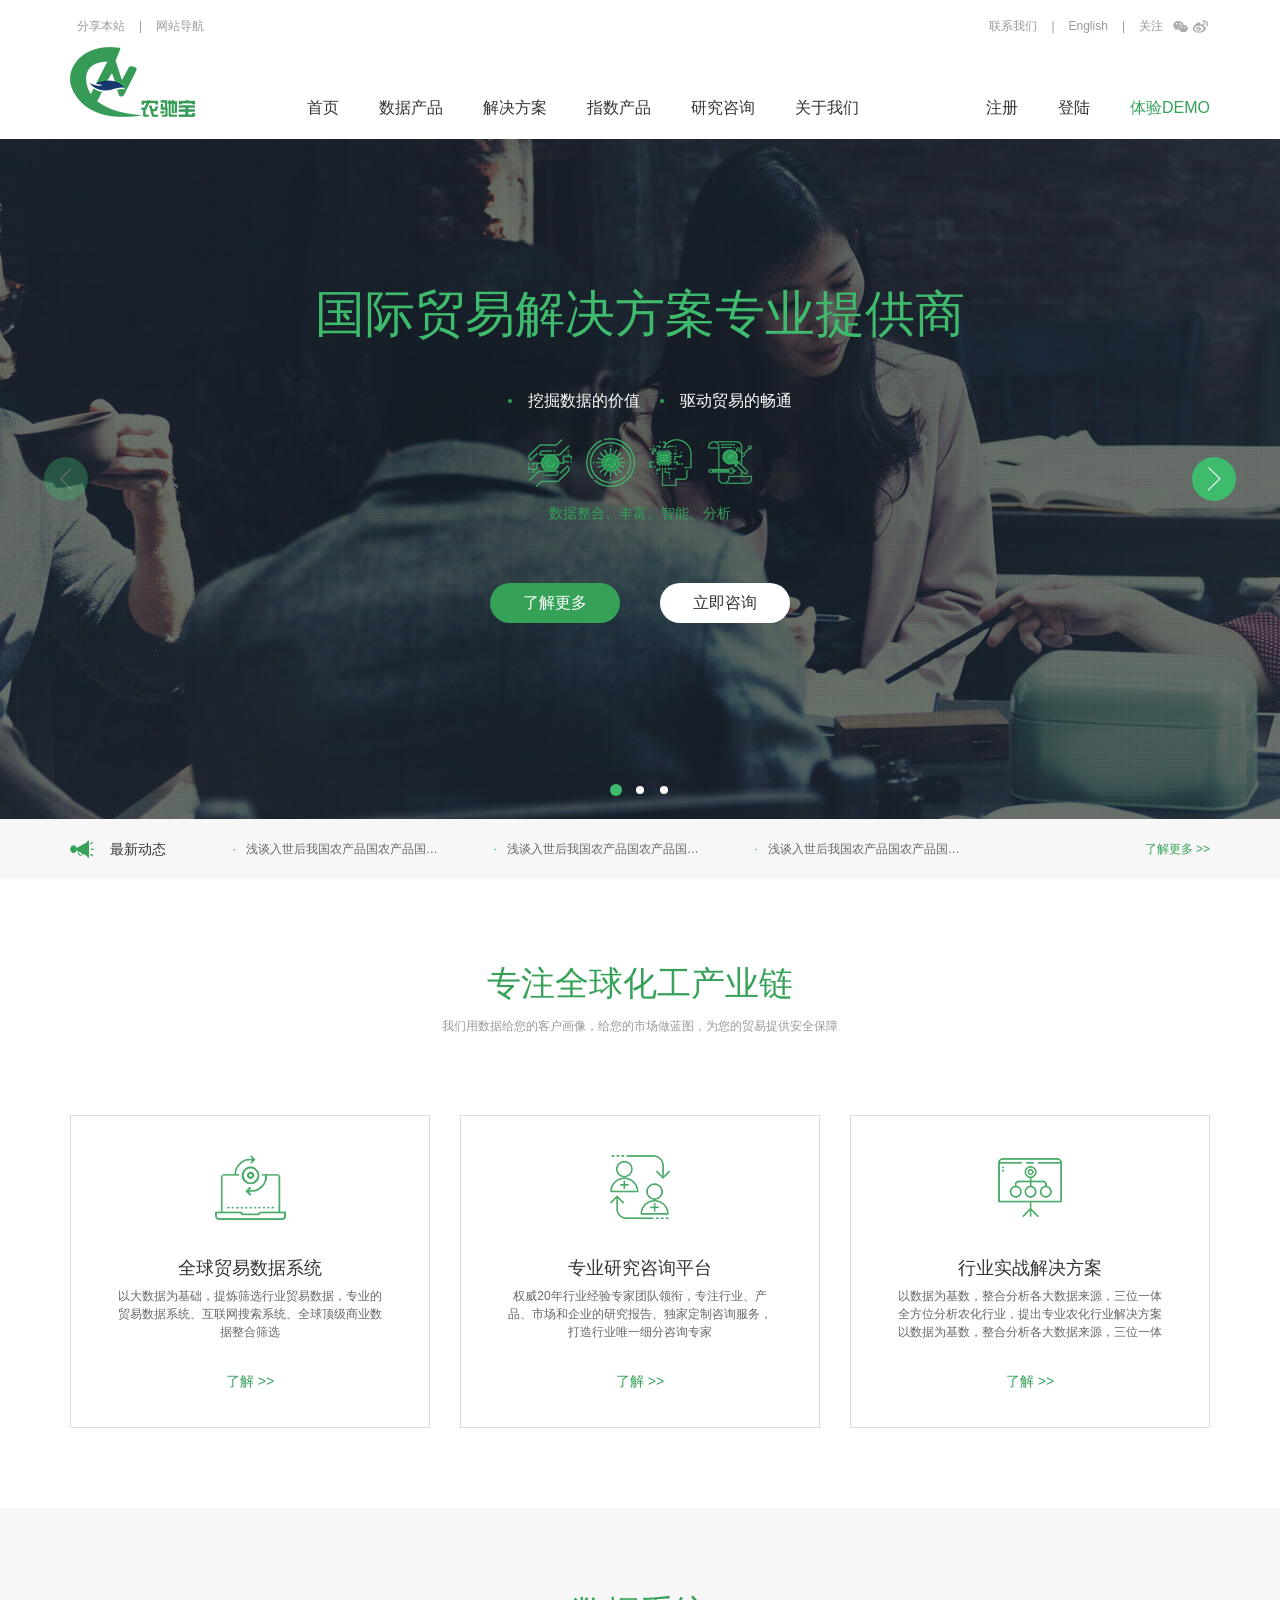
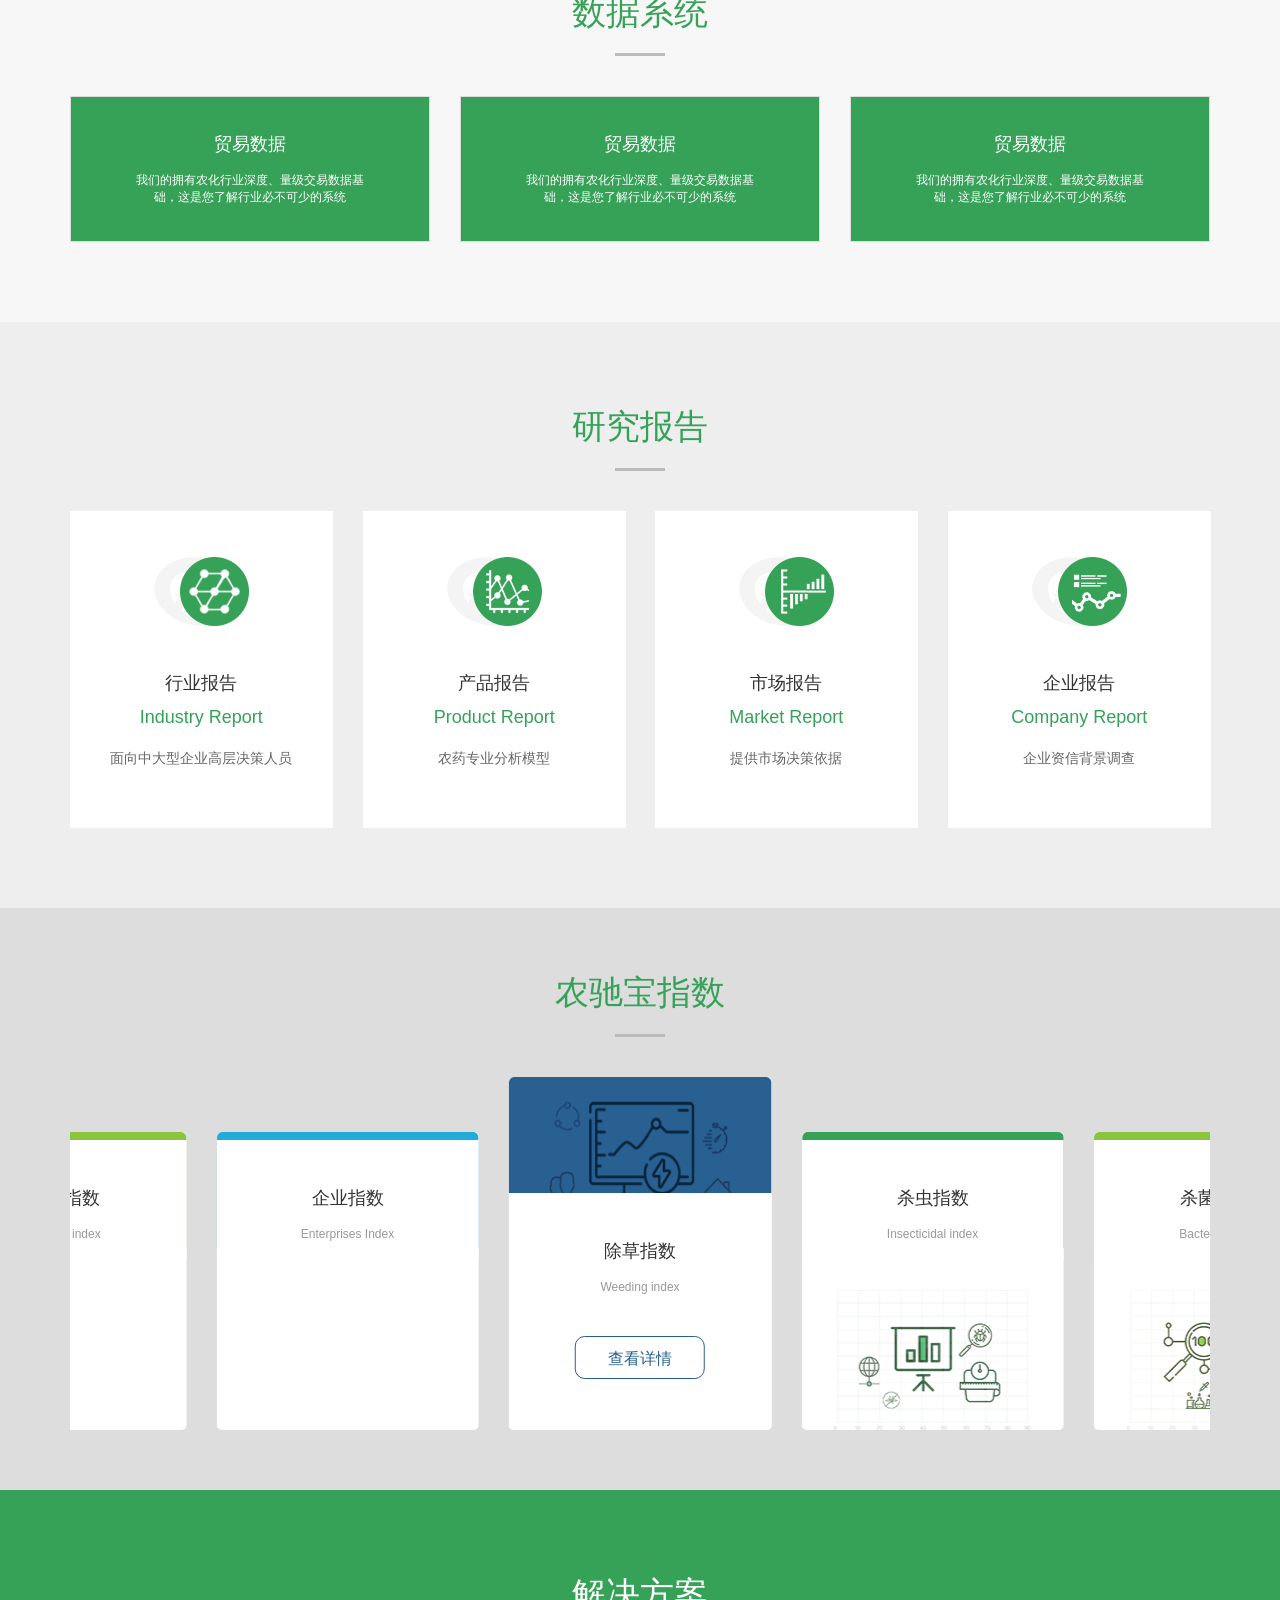
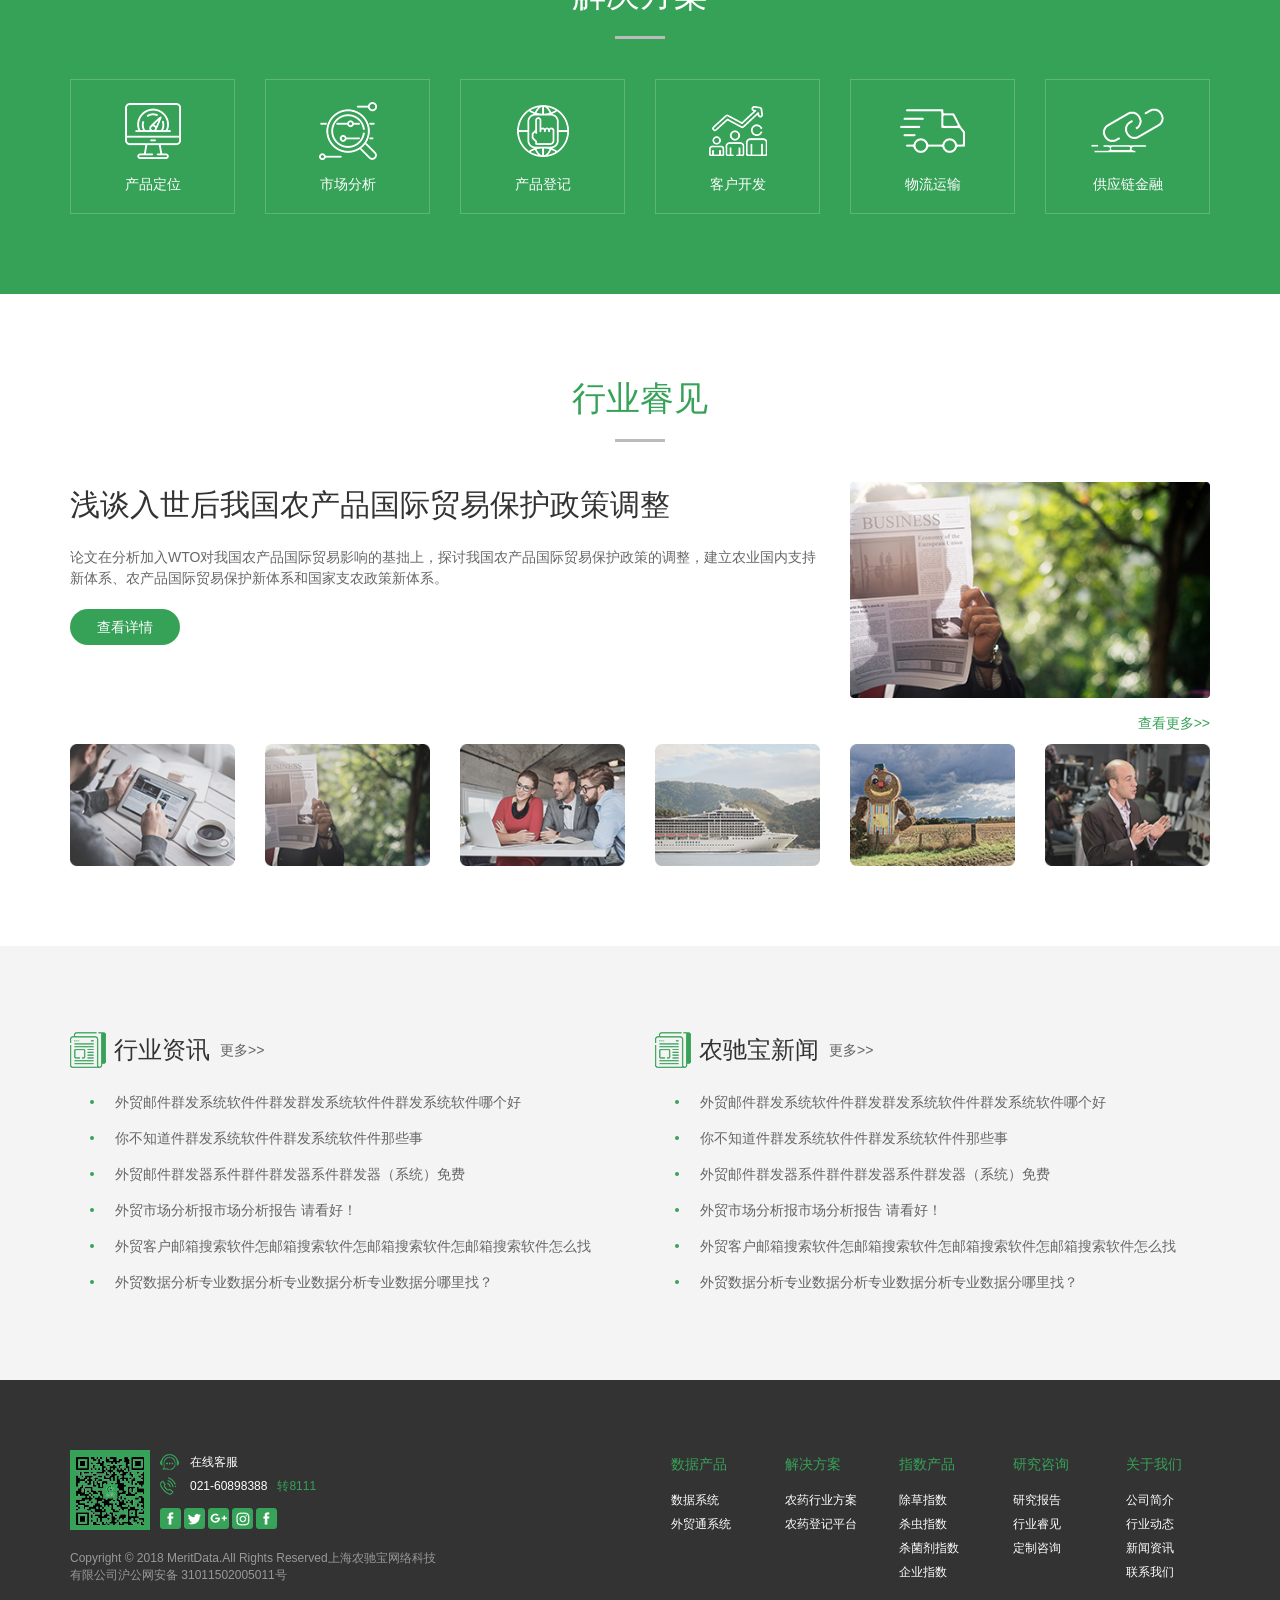
==== commit 63f9e4b3: "split module." ====
--- a/index.html
+++ b/index.html
@@ -10,6 +10,7 @@
 	<link rel="stylesheet" href="css/swiper.min.css">
 	<link rel="stylesheet" href="css/animate.min.css">
 	<link rel="stylesheet" href="css/common.css">
+	<link rel="stylesheet" href="css/index-.css">
 
 	<!-- HTML5 shim and Respond.js for IE8 support of HTML5 elements and media queries -->
 	<!-- WARNING: Respond.js doesn't work if you view the page via file:// -->
--- a/css/common.css
+++ b/css/common.css
@@ -651,1023 +651,6 @@
   color: #fff;
   line-height: 2;
 }
-.public-title h3 {
-  font-size: 34px;
-  color: #36a258;
-  position: relative;
-  margin-bottom: 60px;
-}
-.public-title h3:after {
-  content: "";
-  position: absolute;
-  left: 50%;
-  bottom: -20px;
-  width: 50px;
-  height: 3px;
-  margin-left: -25px;
-  background: #bbb;
-}
-.h-main .banner .wrap {
-  height: 680px;
-  background: url("") center top no-repeat;
-}
-@media (max-width: 768px) {
-  .h-main .banner .wrap {
-    height: 500px;
-  }
-}
-.h-main .banner .wrap.first-animation .center {
-  padding-top: 140px;
-  text-align: center;
-}
-@media (max-width: 768px) {
-  .h-main .banner .wrap.first-animation .center {
-    padding-top: 80px;
-  }
-}
-.h-main .banner .wrap.first-animation .center .pb60 {
-  padding-bottom: 60px;
-}
-.h-main .banner .wrap.first-animation .center h3 {
-  padding-bottom: 40px;
-  font-size: 50px;
-  color: #3ebb6d;
-}
-@media (max-width: 768px) {
-  .h-main .banner .wrap.first-animation .center h3 {
-    font-size: 26px;
-  }
-}
-.h-main .banner .wrap.first-animation .center p {
-  padding-bottom: 20px;
-  text-align: center;
-  font-size: 14px;
-  color: #36a258;
-}
-.h-main .banner .wrap.first-animation .center p span {
-  position: relative;
-  padding-left: 40px;
-  font-size: 16px;
-  color: #fff;
-}
-@media (max-width: 768px) {
-  .h-main .banner .wrap.first-animation .center p span {
-    font-size: 14px;
-    padding: 0 10px;
-  }
-  .h-main .banner .wrap.first-animation .center p span:after {
-    display: none;
-  }
-}
-.h-main .banner .wrap.first-animation .center p span:after {
-  content: "";
-  position: absolute;
-  left: 20px;
-  top: 50%;
-  margin-top: -2px;
-  width: 4px;
-  height: 4px;
-  border-radius: 50%;
-  background: #36a258;
-}
-.h-main .banner .wrap.first-animation .center .icon {
-  padding-bottom: 10px;
-  font-size: 0;
-}
-.h-main .banner .wrap.first-animation .center .icon div {
-  width: 60px;
-  height: 60px;
-  display: inline-block;
-  background: url([data-uri]) center center no-repeat;
-}
-.h-main .banner .wrap.first-animation .center .icon div.icon-2 {
-  background-image: url([data-uri]);
-}
-.h-main .banner .wrap.first-animation .center .icon div.icon-3 {
-  background-image: url([data-uri]);
-}
-.h-main .banner .wrap.first-animation .center .icon div.icon-4 {
-  background-image: url([data-uri]);
-}
-.h-main .banner .wrap.first-animation .center .btn-group {
-  font-size: 0;
-}
-.h-main .banner .wrap.first-animation .center .btn-group a {
-  display: inline-block;
-  width: 130px;
-  height: 40px;
-  font-size: 16px;
-  text-align: center;
-  line-height: 40px;
-  border-radius: 20px;
-  margin: 0 20px;
-  background: #36a258;
-  color: #fff;
-  -webkit-transition: 0.3s;
-  transition: 0.3s;
-}
-@media (max-width: 768px) {
-  .h-main .banner .wrap.first-animation .center .btn-group a {
-    margin: 0 10px;
-    font-size: 14px;
-  }
-}
-.h-main .banner .wrap.first-animation .center .btn-group a:hover {
-  color: #36a258;
-  background: #fff;
-}
-.h-main .banner .wrap.first-animation .center .btn-group a+a {
-  background: #fff;
-  color: #333;
-}
-.h-main .banner .wrap.first-animation .center .btn-group a+a:hover {
-  background: #36a258;
-  color: #fff;
-}
-.h-main .banner .wrap.second-animation {
-  text-align: center;
-}
-.h-main .banner .wrap.second-animation h3 {
-  padding: 230px 0 20px;
-}
-@media (max-width: 768px) {
-  .h-main .banner .wrap.second-animation h3 {
-    padding-top: 200px;
-  }
-}
-.h-main .banner .wrap.second-animation h3 span {
-  display: inline-block;
-  padding: 20px 30px;
-  font-size: 50px;
-  color: #36a258;
-  border: 1px solid #36a258;
-  background: rgba(255,255,255,0.6);
-}
-@media (max-width: 768px) {
-  .h-main .banner .wrap.second-animation h3 span {
-    font-size: 20px;
-    padding: 10px 20px;
-  }
-}
-.h-main .banner .wrap.second-animation p {
-  padding-bottom: 20px;
-  text-align: center;
-  font-size: 14px;
-  color: #36a258;
-}
-.h-main .banner .wrap.second-animation p span {
-  position: relative;
-  padding-left: 40px;
-  font-size: 16px;
-  color: #666;
-}
-@media (max-width: 768px) {
-  .h-main .banner .wrap.second-animation p span {
-    font-size: 14px;
-    padding: 0 10px;
-  }
-  .h-main .banner .wrap.second-animation p span:after {
-    display: none;
-  }
-}
-.h-main .banner .wrap.second-animation p span:after {
-  content: "";
-  position: absolute;
-  left: 20px;
-  top: 50%;
-  margin-top: -2px;
-  width: 4px;
-  height: 4px;
-  border-radius: 50%;
-  background: #36a258;
-}
-.h-main .banner .wrap.third-animation h3 {
-  padding: 150px 0 20px;
-  font-size: 50px;
-  color: #3ebb6d;
-}
-@media (max-width: 768px) {
-  .h-main .banner .wrap.third-animation h3 {
-    padding-top: 100px;
-    font-size: 20px;
-  }
-}
-.h-main .banner .wrap.third-animation h3+h3 {
-  padding: 0 0 20px;
-}
-.h-main .banner .wrap.third-animation .btn-group {
-  font-size: 0;
-}
-.h-main .banner .wrap.third-animation .btn-group a {
-  display: inline-block;
-  width: 130px;
-  height: 40px;
-  font-size: 16px;
-  text-align: center;
-  line-height: 40px;
-  border-radius: 20px;
-  margin: 0 20px;
-  background: #36a258;
-  color: #fff;
-  -webkit-transition: 0.3s;
-  transition: 0.3s;
-}
-@media (max-width: 768px) {
-  .h-main .banner .wrap.third-animation .btn-group a {
-    font-size: 14px;
-  }
-}
-.h-main .banner .wrap.third-animation .btn-group a:hover {
-  color: #36a258;
-  background: #fff;
-}
-.h-main .banner .wrap.third-animation .tips {
-  font-size: 18px;
-  color: #36a258;
-  padding-bottom: 20px;
-}
-@media (max-width: 768px) {
-  .h-main .banner .wrap.third-animation .tips {
-    font-size: 14px;
-  }
-}
-.h-main .banner .swiper-pagination {
-  bottom: 20px;
-}
-.h-main .banner .swiper-pagination-bullet {
-  background: #fff;
-  opacity: 1;
-  -webkit-transition: 0.3s;
-  transition: 0.3s;
-  margin: 0 8px;
-}
-.h-main .banner .swiper-pagination-bullet-active {
-  background: #3ebb6d;
-  -webkit-transform: scale(1.5);
-          transform: scale(1.5);
-}
-.h-main .banner .swiper-button-prev,
-.h-main .banner .swiper-button-next {
-  position: absolute;
-  width: 44px;
-  height: 44px;
-  margin-top: -22px;
-  background: #3ebb6d;
-  border-radius: 50%;
-  -webkit-transition: 0.3s;
-  transition: 0.3s;
-}
-.h-main .banner .swiper-button-prev:hover,
-.h-main .banner .swiper-button-next:hover {
-  background: #fff;
-}
-.h-main .banner .swiper-button-prev:hover svg path,
-.h-main .banner .swiper-button-next:hover svg path {
-  fill: #36a258;
-}
-.h-main .banner .swiper-button-prev .icon-wrap,
-.h-main .banner .swiper-button-next .icon-wrap {
-  padding: 10px;
-  text-align: center;
-}
-.h-main .banner .swiper-button-prev svg,
-.h-main .banner .swiper-button-next svg {
-  display: block;
-  width: 100%;
-  height: 100%;
-}
-.h-main .banner .swiper-button-prev svg path,
-.h-main .banner .swiper-button-next svg path {
-  fill: #fff;
-  -webkit-transition: 0.3s;
-  transition: 0.3s;
-}
-.h-main .banner .swiper-button-prev {
-  left: 44px;
-}
-@media (max-width: 768px) {
-  .h-main .banner .swiper-button-prev {
-    left: 0;
-  }
-}
-.h-main .banner .swiper-button-next {
-  right: 44px;
-}
-@media (max-width: 768px) {
-  .h-main .banner .swiper-button-next {
-    right: 0;
-  }
-}
-.h-main .notice {
-  font-size: 12px;
-  color: #666;
-  line-height: 60px;
-  background: #f7f7f7;
-}
-@media (max-width: 768px) {
-  .h-main .notice .df .col-xs-3 {
-    width: 100px;
-    padding: 0;
-  }
-  .h-main .notice .df .col-xs-9 {
-    padding: 0;
-    width: calc(100% - 100px);
-  }
-}
-.h-main .notice .new-sms {
-  min-width: 100px;
-  font-size: 14px;
-  color: #333;
-  padding-left: 40px;
-  background: url([data-uri]) left center no-repeat;
-}
-.h-main .notice a.more {
-  color: #36a258;
-  width: 100%;
-  text-align: right;
-}
-.h-main .notice a {
-  display: block;
-  width: 80%;
-  overflow: hidden;
-  text-overflow: ellipsis;
-  white-space: nowrap;
-}
-.h-main .notice a:hover {
-  color: #36a258;
-}
-@media (max-width: 992px) {
-  .h-main .notice a {
-    width: 100%;
-  }
-}
-.h-main .notice span {
-  color: #36a258;
-  padding-right: 10px;
-}
-.h-main .all {
-  text-align: center;
-  padding-bottom: 80px;
-}
-.h-main .all .title {
-  padding: 80px 0;
-}
-.h-main .all .title h3 {
-  padding-bottom: 10px;
-  margin-bottom: 0;
-}
-.h-main .all .title h3:after {
-  display: none;
-}
-.h-main .all .title p {
-  font-size: 12px;
-  color: #999;
-}
-.h-main .all .wrap {
-  padding-bottom: 10%;
-  border: 1px solid #dcdcdc;
-  -webkit-transition: 0.3s;
-  transition: 0.3s;
-}
-.h-main .all .wrap:hover {
-  -webkit-box-shadow: 3px 3px 10px #ccc;
-          box-shadow: 3px 3px 10px #ccc;
-}
-@media (max-width: 768px) {
-  .h-main .all .wrap {
-    margin: 0 auto;
-    max-width: 350px;
-    margin-bottom: 15px;
-  }
-}
-.h-main .all .wrap .pic {
-  padding: 40% 0 0;
-  min-height: 80px;
-  background: url([data-uri]) center center no-repeat;
-}
-.h-main .all .wrap .pic.icon-2 {
-  background-image: url([data-uri]);
-}
-.h-main .all .wrap .pic.icon-3 {
-  background-image: url([data-uri]);
-}
-.h-main .all .wrap h4 {
-  padding-bottom: 10px;
-  color: #333;
-  font-size: 18px;
-  line-height: 1;
-}
-.h-main .all .wrap p {
-  margin: 0 auto;
-  height: 54px;
-  overflow: hidden;
-  font-size: 12px;
-  color: #666;
-  max-width: 270px;
-  width: 90%;
-  line-height: 1.5;
-  margin-bottom: 30px;
-}
-.h-main .all .wrap a {
-  font-size: 14px;
-  color: #36a258;
-  op0: 0.5;
-}
-.h-main .data-system {
-  text-align: center;
-  padding: 80px 0;
-  background: #f7f7f7;
-}
-@media (max-width: 768px) {
-  .h-main .data-system {
-    padding-bottom: 65px;
-  }
-}
-.h-main .data-system .content .wrap {
-  padding: 35px 0;
-  color: #fff;
-  text-align: center;
-  border: 1px solid #dcdcdc;
-  background: #36a258;
-}
-@media (max-width: 768px) {
-  .h-main .data-system .content .wrap {
-    margin: 0 auto 15px;
-    max-width: 350px;
-  }
-}
-.h-main .data-system .content .wrap h4 {
-  font-size: 18px;
-  padding-bottom: 14px;
-}
-.h-main .data-system .content .wrap p {
-  font-size: 12px;
-  max-width: 230px;
-  width: 90%;
-  margin: 0 auto;
-}
-.h-main .report {
-  padding: 80px 0;
-  text-align: center;
-  background: #eee;
-}
-.h-main .report .wrap {
-  position: relative;
-  border-radius: 5px;
-}
-@media (max-width: 992px) {
-  .h-main .report .wrap {
-    margin-bottom: 15px;
-  }
-}
-@media (max-width: 768px) {
-  .h-main .report .wrap {
-    margin: 0 auto 15px;
-    max-width: 350px;
-  }
-}
-.h-main .report .wrap:hover .content-child {
-  -webkit-transform: perspective(800px) rotateY(-180deg);
-          transform: perspective(800px) rotateY(-180deg);
-  opacity: 0;
-}
-.h-main .report .wrap:hover .pre {
-  -webkit-transform: perspective(800px) rotateY(0);
-          transform: perspective(800px) rotateY(0);
-  opacity: 1;
-}
-.h-main .report .content-child {
-  padding-bottom: 60px;
-  -webkit-transition: 0.3s;
-  transition: 0.3s;
-  background: #fff;
-  -webkit-transform: perspective(800px) rotateY(0);
-          transform: perspective(800px) rotateY(0);
-  opacity: 1;
-}
-.h-main .report .content-child .pic {
-  height: 160px;
-  background: url([data-uri]) center center no-repeat;
-}
-.h-main .report .content-child .pic.icon-2 {
-  background-image: url([data-uri]);
-}
-.h-main .report .content-child .pic.icon-3 {
-  background-image: url([data-uri]);
-}
-.h-main .report .content-child .pic.icon-4 {
-  background-image: url([data-uri]);
-}
-.h-main .report h4 {
-  font-size: 18px;
-  color: #333;
-}
-.h-main .report h5 {
-  padding: 8px 0 18px;
-  font-size: 18px;
-  color: #36a258;
-}
-.h-main .report p {
-  font-size: 14px;
-  color: #666;
-}
-.h-main .report .pre {
-  position: absolute;
-  bottom: 0;
-  left: 0;
-  right: 0;
-  top: 0;
-  background: #36a258;
-  color: #fff;
-  border-radius: 5px;
-  -webkit-transform-origin: center center;
-          transform-origin: center center;
-  -webkit-transform: perspective(800px) rotateY(180deg);
-          transform: perspective(800px) rotateY(180deg);
-  opacity: 0;
-  -webkit-transition: 0.3s;
-  transition: 0.3s;
-}
-.h-main .report .pre h4,
-.h-main .report .pre h5,
-.h-main .report .pre p {
-  color: #fff;
-}
-.h-main .report .pre h4 {
-  font-weight: bold;
-  padding-top: 60px;
-}
-.h-main .report .pre h5 {
-  padding: 5px 0 30px;
-}
-.h-main .report .pre p {
-  max-width: 180px;
-  margin: 0 auto;
-}
-.h-main .index {
-  padding: 60px 0;
-  text-align: center;
-  background: #ddd;
-}
-.h-main .index .swiper-slide.swiper-slide-active .wrap {
-  margin-top: 0;
-  padding-top: 116px;
-  height: 237px;
-}
-.h-main .index .swiper-slide.swiper-slide-active .child-wrap {
-  height: 237px;
-}
-.h-main .index .title h3 {
-  margin-bottom: 60px;
-}
-.h-main .index .wrap {
-  position: relative;
-  background: #fff url([data-uri]) center top/100% 116px no-repeat;
-  border-radius: 5px;
-  overflow: hidden;
-  padding-top: 8px;
-  margin-top: 55px;
-  -webkit-transition: 0.5s;
-  transition: 0.5s;
-  height: 290px;
-  -webkit-box-sizing: content-box;
-          box-sizing: content-box;
-}
-@media (max-width: 768px) {
-  .h-main .index .wrap {
-    max-width: 350px;
-    margin: 0 auto;
-  }
-}
-.h-main .index .wrap.icon-2 {
-  background-image: url([data-uri]);
-}
-.h-main .index .wrap.icon-2 .child-wrap a.btn {
-  color: #36a258;
-}
-.h-main .index .wrap.icon-2 .child-wrap a.btn:hover {
-  background: #36a258;
-  color: #fff;
-}
-.h-main .index .wrap.icon-3 {
-  background-image: url([data-uri]);
-}
-.h-main .index .wrap.icon-3 .child-wrap a.btn {
-  color: #8bc43f;
-}
-.h-main .index .wrap.icon-3 .child-wrap a.btn:hover {
-  background: #8bc43f;
-  color: #fff;
-}
-.h-main .index .wrap.icon-4 {
-  background-image: url([data-uri]);
-}
-.h-main .index .wrap.icon-4 .child-wrap a.btn {
-  color: #21acda;
-}
-.h-main .index .wrap.icon-4 .child-wrap a.btn:hover {
-  background: #21acda;
-  color: #fff;
-}
-.h-main .index .wrap .child-wrap {
-  position: relative;
-  z-index: 1;
-  background: #fff;
-  -webkit-transition: 0.5s;
-  transition: 0.5s;
-  height: 120px;
-  overflow: hidden;
-}
-.h-main .index .wrap .child-wrap h3 {
-  padding: 40px 0 10px;
-  font-size: 18px;
-  color: #333;
-  line-height: 2;
-}
-.h-main .index .wrap .child-wrap h4 {
-  font-size: 12px;
-  color: #999;
-}
-.h-main .index .wrap .child-wrap a.btn {
-  display: block;
-  width: 130px;
-  height: 43px;
-  font-size: 16px;
-  line-height: 43px;
-  text-align: center;
-  margin: 40px auto 0;
-  color: #276090;
-  border: 1px solid currentColor;
-  border-radius: 10px;
-  -webkit-transition: 0.5s;
-  transition: 0.5s;
-}
-.h-main .index .wrap .child-wrap a.btn:hover {
-  background: #276091;
-  color: #fff;
-}
-.h-main .index .wrap .pic {
-  position: absolute;
-  bottom: 0;
-  left: 0;
-  right: 0;
-}
-.h-main .case {
-  background: #36a258;
-  padding: 80px 0;
-  text-align: center;
-}
-.h-main .case .title h3 {
-  color: #fff;
-}
-.h-main .case .content {
-  min-height: 135px;
-  overflow: hidden;
-  border: 1px solid #5eb579;
-}
-@media (max-width: 992px) {
-  .h-main .case .content {
-    margin-bottom: 15px;
-  }
-}
-.h-main .case .content .pic {
-  margin-top: 5px;
-  height: 92px;
-  display: -moz-flex;
-  display: -ms-flex;
-  display: -o-flex;
-  display: -webkit-box;
-  display: -ms-flexbox;
-  display: flex;
-  -webkit-box-align: center;
-      -ms-flex-align: center;
-          align-items: center;
-  -webkit-box-pack: center;
-      -ms-flex-pack: center;
-          justify-content: center;
-}
-.h-main .case .content h4 {
-  font-size: 14px;
-  color: #fff;
-  line-height: 1;
-}
-.h-main .vision {
-  padding: 80px 0;
-}
-@media (max-width: 992px) {
-  .h-main .vision {
-    padding-bottom: 65px;
-  }
-}
-.h-main .vision .title {
-  text-align: center;
-}
-.h-main .vision .news h3 {
-  font-size: 30px;
-  color: #333;
-  line-height: 1.5;
-  padding-bottom: 20px;
-}
-@media (max-width: 992px) {
-  .h-main .vision .news h3 {
-    font-size: 22px;
-    padding-bottom: 10px;
-  }
-}
-.h-main .vision .news p {
-  padding-bottom: 20px;
-  font-size: 14px;
-  color: #666;
-  line-height: 1.5;
-}
-.h-main .vision .news a.btn {
-  display: block;
-  width: 110px;
-  height: 36px;
-  font-size: 14px;
-  color: #fff;
-  line-height: 36px;
-  text-align: center;
-  border-radius: 18px;
-  background: #36a258;
-}
-.h-main .vision .more {
-  margin-top: 15px;
-  padding-bottom: 10px;
-}
-.h-main .vision .more a {
-  font-size: 14px;
-  color: #36a258;
-  line-height: 1.5;
-}
-@media (max-width: 992px) {
-  .h-main .vision .pic {
-    margin-bottom: 15px;
-  }
-}
-.h-main .vision .pic img {
-  display: block;
-  width: 100%;
-}
-@media (max-width: 768px) {
-  .h-main .vision .mobile-big {
-    margin-bottom: 0;
-    margin-top: 15px;
-  }
-  .h-main .vision .mobile-big img {
-    max-width: 400px;
-    margin: 0 auto;
-  }
-}
-.h-main .news-root {
-  padding: 80px 0;
-  background: #f4f4f4;
-}
-@media (max-width: 992px) {
-  .h-main .news-root .title {
-    margin-top: 15px;
-  }
-}
-.h-main .news-root h3 {
-  padding-left: 0;
-  font-size: 24px;
-  color: #333;
-  line-height: 48px;
-  padding-left: 44px;
-  background: url([data-uri]) left center no-repeat;
-}
-.h-main .news-root a.more {
-  margin-left: 10px;
-  line-height: 48px;
-}
-.h-main .news-root .list {
-  padding-top: 10px;
-  font-size: 14px;
-  color: #666;
-  line-height: 36px;
-}
-.h-main .news-root .list a {
-  position: relative;
-  padding-left: 45px;
-  display: block;
-  width: 100%;
-  overflow: hidden;
-  text-overflow: ellipsis;
-  white-space: nowrap;
-  -webkit-transition: 0.3s;
-  transition: 0.3s;
-}
-@media (max-width: 992px) {
-  .h-main .news-root .list a {
-    padding-left: 30px;
-  }
-}
-.h-main .news-root .list a:hover {
-  color: #36a258;
-}
-.h-main .news-root .list a:after {
-  content: "";
-  position: absolute;
-  left: 20px;
-  top: 50%;
-  width: 4px;
-  height: 4px;
-  background: #36a258;
-  border-radius: 50%;
-  margin-top: -2px;
-}
-.h-about-us .banner {
-  height: 220px;
-  background: url("../img/pic_55.jpg") center top no-repeat;
-}
-.h-about-us .about-company {
-  padding: 80px 0;
-}
-.h-about-us .about-company h3 {
-  position: relative;
-  font-size: 30px;
-  color: #333;
-  line-height: 1;
-  padding-bottom: 26px;
-  margin-bottom: 15px;
-}
-.h-about-us .about-company h3:after {
-  content: "";
-  position: absolute;
-  bottom: 0;
-  left: 0;
-  width: 40px;
-  height: 1px;
-  background: #36a258;
-}
-.h-about-us .about-company p {
-  padding-top: 15px;
-  font-size: 14px;
-  color: #666;
-}
-.h-about-us .about-company .pic img {
-  display: block;
-  width: 100%;
-}
-.h-about-us .about-company a.btn {
-  display: block;
-  margin-top: 25px;
-  font-size: 14px;
-  color: #fff;
-  width: 120px;
-  height: 40px;
-  line-height: 40px;
-  text-align: center;
-  background: #36a258;
-  border-radius: 5px;
-}
-@media (max-width: 992px) {
-  .h-about-us .about-company a.btn {
-    margin-bottom: 25px;
-  }
-}
-.h-about-us .master {
-  padding: 80px 0;
-  background: #f4f4f4;
-}
-.h-about-us .master .title {
-  text-align: center;
-}
-.h-about-us .master .content .pic img {
-  display: block;
-  width: 100%;
-}
-.h-about-us .master .content h3 {
-  font-size: 20px;
-  color: #333;
-  padding-bottom: 14px;
-  line-height: 1;
-}
-.h-about-us .master .content h4 {
-  padding-bottom: 22px;
-  font-size: 14px;
-  color: #36a258;
-  line-height: 1;
-}
-.h-about-us .master .content p {
-  font-size: 14px;
-  color: #666;
-  line-height: 22px;
-}
-.h-about-us .master .content .row {
-  display: -moz-flex;
-  display: -ms-flex;
-  display: -o-flex;
-  display: -webkit-box;
-  display: -ms-flexbox;
-  display: flex;
-}
-@media (max-width: 992px) {
-  .h-about-us .master .content .row {
-    display: block;
-  }
-}
-.h-about-us .master .bgfff {
-  background: #fff;
-  height: 100%;
-}
-.h-about-us .master .text {
-  padding: 15px;
-}
-@media (max-width: 992px) {
-  .h-about-us .master .text {
-    background: #fff;
-  }
-}
-.h-about-us .master .df {
-  display: -moz-flex;
-  display: -ms-flex;
-  display: -o-flex;
-  display: -webkit-box;
-  display: -ms-flexbox;
-  display: flex;
-}
-.h-about-us .master .ai {
-  -ms-flex-item-align: end;
-      align-self: flex-end;
-}
-.h-about-us .master .pb20 {
-  padding-bottom: 30px;
-}
-@media (max-width: 992px) {
-  .h-about-us .master .pb20 {
-    padding-bottom: 0;
-  }
-}
-.h-about-us .culture {
-  padding: 80px 0;
-}
-.h-about-us .culture .title h3 {
-  text-align: center;
-}
-.h-about-us .culture .content .row {
-  display: -moz-flex;
-  display: -ms-flex;
-  display: -o-flex;
-  display: -webkit-box;
-  display: -ms-flexbox;
-  display: flex;
-  height: 300px;
-  color: #fff;
-}
-@media (max-width: 992px) {
-  .h-about-us .culture .content .row {
-    display: block;
-  }
-}
-.h-about-us .culture .content .row>div {
-  min-height: 300px;
-  padding-right: 77px;
-  text-align: right;
-  background: url("../img/pic_23.jpg") right center/auto 100% no-repeat;
-}
-@media (max-width: 992px) {
-  .h-about-us .culture .content .row>div {
-    padding: 0 15px;
-  }
-}
-.h-about-us .culture .content .row>div p {
-  float: right;
-  padding-top: 30px;
-}
-.h-about-us .culture .content .row>div+div {
-  padding-left: 77px;
-  background: #36a258;
-  text-align: left;
-}
-@media (max-width: 992px) {
-  .h-about-us .culture .content .row>div+div {
-    padding: 0 15px;
-  }
-}
-.h-about-us .culture .content .row>div+div p {
-  padding-top: 0;
-  float: left;
-}
-.h-about-us .culture .content .row small {
-  display: block;
-  font-size: 12px;
-}
-.h-about-us .culture .content .row h3 {
-  padding-top: 70px;
-  padding-bottom: 10px;
-  font-size: 24px;
-}
-.h-about-us .culture .content .row h4 {
-  width: 100%;
-  padding-top: 30px;
-  font-size: 18px;
-}
-.h-about-us .culture .content .row p {
-  max-width: 500px;
-  font-size: 14px;
-  line-height: 1.5;
-}
 .pof-layout-nav {
   position: fixed;
   right: 40px;
@@ -1794,4 +777,4 @@
   }
 }
 
-/*# sourceMappingURL=[data-uri] */
+/*# sourceMappingURL=[data-uri] */
--- a/css/index-.css
+++ b/css/index-.css
@@ -0,0 +1,1019 @@
+.public-title h3 {
+  font-size: 34px;
+  color: #36a258;
+  position: relative;
+  margin-bottom: 60px;
+}
+.public-title h3:after {
+  content: "";
+  position: absolute;
+  left: 50%;
+  bottom: -20px;
+  width: 50px;
+  height: 3px;
+  margin-left: -25px;
+  background: #bbb;
+}
+.h-main .banner .wrap {
+  height: 680px;
+  background: url("") center top no-repeat;
+}
+@media (max-width: 768px) {
+  .h-main .banner .wrap {
+    height: 500px;
+  }
+}
+.h-main .banner .wrap.first-animation .center {
+  padding-top: 140px;
+  text-align: center;
+}
+@media (max-width: 768px) {
+  .h-main .banner .wrap.first-animation .center {
+    padding-top: 80px;
+  }
+}
+.h-main .banner .wrap.first-animation .center .pb60 {
+  padding-bottom: 60px;
+}
+.h-main .banner .wrap.first-animation .center h3 {
+  padding-bottom: 40px;
+  font-size: 50px;
+  color: #3ebb6d;
+}
+@media (max-width: 768px) {
+  .h-main .banner .wrap.first-animation .center h3 {
+    font-size: 26px;
+  }
+}
+.h-main .banner .wrap.first-animation .center p {
+  padding-bottom: 20px;
+  text-align: center;
+  font-size: 14px;
+  color: #36a258;
+}
+.h-main .banner .wrap.first-animation .center p span {
+  position: relative;
+  padding-left: 40px;
+  font-size: 16px;
+  color: #fff;
+}
+@media (max-width: 768px) {
+  .h-main .banner .wrap.first-animation .center p span {
+    font-size: 14px;
+    padding: 0 10px;
+  }
+  .h-main .banner .wrap.first-animation .center p span:after {
+    display: none;
+  }
+}
+.h-main .banner .wrap.first-animation .center p span:after {
+  content: "";
+  position: absolute;
+  left: 20px;
+  top: 50%;
+  margin-top: -2px;
+  width: 4px;
+  height: 4px;
+  border-radius: 50%;
+  background: #36a258;
+}
+.h-main .banner .wrap.first-animation .center .icon {
+  padding-bottom: 10px;
+  font-size: 0;
+}
+.h-main .banner .wrap.first-animation .center .icon div {
+  width: 60px;
+  height: 60px;
+  display: inline-block;
+  background: url([data-uri]) center center no-repeat;
+}
+.h-main .banner .wrap.first-animation .center .icon div.icon-2 {
+  background-image: url([data-uri]);
+}
+.h-main .banner .wrap.first-animation .center .icon div.icon-3 {
+  background-image: url([data-uri]);
+}
+.h-main .banner .wrap.first-animation .center .icon div.icon-4 {
+  background-image: url([data-uri]);
+}
+.h-main .banner .wrap.first-animation .center .btn-group {
+  font-size: 0;
+}
+.h-main .banner .wrap.first-animation .center .btn-group a {
+  display: inline-block;
+  width: 130px;
+  height: 40px;
+  font-size: 16px;
+  text-align: center;
+  line-height: 40px;
+  border-radius: 20px;
+  margin: 0 20px;
+  background: #36a258;
+  color: #fff;
+  -webkit-transition: 0.3s;
+  transition: 0.3s;
+}
+@media (max-width: 768px) {
+  .h-main .banner .wrap.first-animation .center .btn-group a {
+    margin: 0 10px;
+    font-size: 14px;
+  }
+}
+.h-main .banner .wrap.first-animation .center .btn-group a:hover {
+  color: #36a258;
+  background: #fff;
+}
+.h-main .banner .wrap.first-animation .center .btn-group a+a {
+  background: #fff;
+  color: #333;
+}
+.h-main .banner .wrap.first-animation .center .btn-group a+a:hover {
+  background: #36a258;
+  color: #fff;
+}
+.h-main .banner .wrap.second-animation {
+  text-align: center;
+}
+.h-main .banner .wrap.second-animation h3 {
+  padding: 230px 0 20px;
+}
+@media (max-width: 768px) {
+  .h-main .banner .wrap.second-animation h3 {
+    padding-top: 200px;
+  }
+}
+.h-main .banner .wrap.second-animation h3 span {
+  display: inline-block;
+  padding: 20px 30px;
+  font-size: 50px;
+  color: #36a258;
+  border: 1px solid #36a258;
+  background: rgba(255,255,255,0.6);
+}
+@media (max-width: 768px) {
+  .h-main .banner .wrap.second-animation h3 span {
+    font-size: 20px;
+    padding: 10px 20px;
+  }
+}
+.h-main .banner .wrap.second-animation p {
+  padding-bottom: 20px;
+  text-align: center;
+  font-size: 14px;
+  color: #36a258;
+}
+.h-main .banner .wrap.second-animation p span {
+  position: relative;
+  padding-left: 40px;
+  font-size: 16px;
+  color: #666;
+}
+@media (max-width: 768px) {
+  .h-main .banner .wrap.second-animation p span {
+    font-size: 14px;
+    padding: 0 10px;
+  }
+  .h-main .banner .wrap.second-animation p span:after {
+    display: none;
+  }
+}
+.h-main .banner .wrap.second-animation p span:after {
+  content: "";
+  position: absolute;
+  left: 20px;
+  top: 50%;
+  margin-top: -2px;
+  width: 4px;
+  height: 4px;
+  border-radius: 50%;
+  background: #36a258;
+}
+.h-main .banner .wrap.third-animation h3 {
+  padding: 150px 0 20px;
+  font-size: 50px;
+  color: #3ebb6d;
+}
+@media (max-width: 768px) {
+  .h-main .banner .wrap.third-animation h3 {
+    padding-top: 100px;
+    font-size: 20px;
+  }
+}
+.h-main .banner .wrap.third-animation h3+h3 {
+  padding: 0 0 20px;
+}
+.h-main .banner .wrap.third-animation .btn-group {
+  font-size: 0;
+}
+.h-main .banner .wrap.third-animation .btn-group a {
+  display: inline-block;
+  width: 130px;
+  height: 40px;
+  font-size: 16px;
+  text-align: center;
+  line-height: 40px;
+  border-radius: 20px;
+  margin: 0 20px;
+  background: #36a258;
+  color: #fff;
+  -webkit-transition: 0.3s;
+  transition: 0.3s;
+}
+@media (max-width: 768px) {
+  .h-main .banner .wrap.third-animation .btn-group a {
+    font-size: 14px;
+  }
+}
+.h-main .banner .wrap.third-animation .btn-group a:hover {
+  color: #36a258;
+  background: #fff;
+}
+.h-main .banner .wrap.third-animation .tips {
+  font-size: 18px;
+  color: #36a258;
+  padding-bottom: 20px;
+}
+@media (max-width: 768px) {
+  .h-main .banner .wrap.third-animation .tips {
+    font-size: 14px;
+  }
+}
+.h-main .banner .swiper-pagination {
+  bottom: 20px;
+}
+.h-main .banner .swiper-pagination-bullet {
+  background: #fff;
+  opacity: 1;
+  -webkit-transition: 0.3s;
+  transition: 0.3s;
+  margin: 0 8px;
+}
+.h-main .banner .swiper-pagination-bullet-active {
+  background: #3ebb6d;
+  -webkit-transform: scale(1.5);
+          transform: scale(1.5);
+}
+.h-main .banner .swiper-button-prev,
+.h-main .banner .swiper-button-next {
+  position: absolute;
+  width: 44px;
+  height: 44px;
+  margin-top: -22px;
+  background: #3ebb6d;
+  border-radius: 50%;
+  -webkit-transition: 0.3s;
+  transition: 0.3s;
+}
+.h-main .banner .swiper-button-prev:hover,
+.h-main .banner .swiper-button-next:hover {
+  background: #fff;
+}
+.h-main .banner .swiper-button-prev:hover svg path,
+.h-main .banner .swiper-button-next:hover svg path {
+  fill: #36a258;
+}
+.h-main .banner .swiper-button-prev .icon-wrap,
+.h-main .banner .swiper-button-next .icon-wrap {
+  padding: 10px;
+  text-align: center;
+}
+.h-main .banner .swiper-button-prev svg,
+.h-main .banner .swiper-button-next svg {
+  display: block;
+  width: 100%;
+  height: 100%;
+}
+.h-main .banner .swiper-button-prev svg path,
+.h-main .banner .swiper-button-next svg path {
+  fill: #fff;
+  -webkit-transition: 0.3s;
+  transition: 0.3s;
+}
+.h-main .banner .swiper-button-prev {
+  left: 44px;
+}
+@media (max-width: 768px) {
+  .h-main .banner .swiper-button-prev {
+    left: 0;
+  }
+}
+.h-main .banner .swiper-button-next {
+  right: 44px;
+}
+@media (max-width: 768px) {
+  .h-main .banner .swiper-button-next {
+    right: 0;
+  }
+}
+.h-main .notice {
+  font-size: 12px;
+  color: #666;
+  line-height: 60px;
+  background: #f7f7f7;
+}
+@media (max-width: 768px) {
+  .h-main .notice .df .col-xs-3 {
+    width: 100px;
+    padding: 0;
+  }
+  .h-main .notice .df .col-xs-9 {
+    padding: 0;
+    width: calc(100% - 100px);
+  }
+}
+.h-main .notice .new-sms {
+  min-width: 100px;
+  font-size: 14px;
+  color: #333;
+  padding-left: 40px;
+  background: url([data-uri]) left center no-repeat;
+}
+.h-main .notice a.more {
+  color: #36a258;
+  width: 100%;
+  text-align: right;
+}
+.h-main .notice a {
+  display: block;
+  width: 80%;
+  overflow: hidden;
+  text-overflow: ellipsis;
+  white-space: nowrap;
+}
+.h-main .notice a:hover {
+  color: #36a258;
+}
+@media (max-width: 992px) {
+  .h-main .notice a {
+    width: 100%;
+  }
+}
+.h-main .notice span {
+  color: #36a258;
+  padding-right: 10px;
+}
+.h-main .all {
+  text-align: center;
+  padding-bottom: 80px;
+}
+.h-main .all .title {
+  padding: 80px 0;
+}
+.h-main .all .title h3 {
+  padding-bottom: 10px;
+  margin-bottom: 0;
+}
+.h-main .all .title h3:after {
+  display: none;
+}
+.h-main .all .title p {
+  font-size: 12px;
+  color: #999;
+}
+.h-main .all .wrap {
+  padding-bottom: 10%;
+  border: 1px solid #dcdcdc;
+  -webkit-transition: 0.3s;
+  transition: 0.3s;
+}
+.h-main .all .wrap:hover {
+  -webkit-box-shadow: 3px 3px 10px #ccc;
+          box-shadow: 3px 3px 10px #ccc;
+}
+@media (max-width: 768px) {
+  .h-main .all .wrap {
+    margin: 0 auto;
+    max-width: 350px;
+    margin-bottom: 15px;
+  }
+}
+.h-main .all .wrap .pic {
+  padding: 40% 0 0;
+  min-height: 80px;
+  background: url([data-uri]) center center no-repeat;
+}
+.h-main .all .wrap .pic.icon-2 {
+  background-image: url([data-uri]);
+}
+.h-main .all .wrap .pic.icon-3 {
+  background-image: url([data-uri]);
+}
+.h-main .all .wrap h4 {
+  padding-bottom: 10px;
+  color: #333;
+  font-size: 18px;
+  line-height: 1;
+}
+.h-main .all .wrap p {
+  margin: 0 auto;
+  height: 54px;
+  overflow: hidden;
+  font-size: 12px;
+  color: #666;
+  max-width: 270px;
+  width: 90%;
+  line-height: 1.5;
+  margin-bottom: 30px;
+}
+.h-main .all .wrap a {
+  font-size: 14px;
+  color: #36a258;
+  op0: 0.5;
+}
+.h-main .data-system {
+  text-align: center;
+  padding: 80px 0;
+  background: #f7f7f7;
+}
+@media (max-width: 768px) {
+  .h-main .data-system {
+    padding-bottom: 65px;
+  }
+}
+.h-main .data-system .content .wrap {
+  padding: 35px 0;
+  color: #fff;
+  text-align: center;
+  border: 1px solid #dcdcdc;
+  background: #36a258;
+}
+@media (max-width: 768px) {
+  .h-main .data-system .content .wrap {
+    margin: 0 auto 15px;
+    max-width: 350px;
+  }
+}
+.h-main .data-system .content .wrap h4 {
+  font-size: 18px;
+  padding-bottom: 14px;
+}
+.h-main .data-system .content .wrap p {
+  font-size: 12px;
+  max-width: 230px;
+  width: 90%;
+  margin: 0 auto;
+}
+.h-main .report {
+  padding: 80px 0;
+  text-align: center;
+  background: #eee;
+}
+.h-main .report .wrap {
+  position: relative;
+  border-radius: 5px;
+}
+@media (max-width: 992px) {
+  .h-main .report .wrap {
+    margin-bottom: 15px;
+  }
+}
+@media (max-width: 768px) {
+  .h-main .report .wrap {
+    margin: 0 auto 15px;
+    max-width: 350px;
+  }
+}
+.h-main .report .wrap:hover .content-child {
+  -webkit-transform: perspective(800px) rotateY(-180deg);
+          transform: perspective(800px) rotateY(-180deg);
+  opacity: 0;
+}
+.h-main .report .wrap:hover .pre {
+  -webkit-transform: perspective(800px) rotateY(0);
+          transform: perspective(800px) rotateY(0);
+  opacity: 1;
+}
+.h-main .report .content-child {
+  padding-bottom: 60px;
+  -webkit-transition: 0.3s;
+  transition: 0.3s;
+  background: #fff;
+  -webkit-transform: perspective(800px) rotateY(0);
+          transform: perspective(800px) rotateY(0);
+  opacity: 1;
+}
+.h-main .report .content-child .pic {
+  height: 160px;
+  background: url([data-uri]) center center no-repeat;
+}
+.h-main .report .content-child .pic.icon-2 {
+  background-image: url([data-uri]);
+}
+.h-main .report .content-child .pic.icon-3 {
+  background-image: url([data-uri]);
+}
+.h-main .report .content-child .pic.icon-4 {
+  background-image: url([data-uri]);
+}
+.h-main .report h4 {
+  font-size: 18px;
+  color: #333;
+}
+.h-main .report h5 {
+  padding: 8px 0 18px;
+  font-size: 18px;
+  color: #36a258;
+}
+.h-main .report p {
+  font-size: 14px;
+  color: #666;
+}
+.h-main .report .pre {
+  position: absolute;
+  bottom: 0;
+  left: 0;
+  right: 0;
+  top: 0;
+  background: #36a258;
+  color: #fff;
+  border-radius: 5px;
+  -webkit-transform-origin: center center;
+          transform-origin: center center;
+  -webkit-transform: perspective(800px) rotateY(180deg);
+          transform: perspective(800px) rotateY(180deg);
+  opacity: 0;
+  -webkit-transition: 0.3s;
+  transition: 0.3s;
+}
+.h-main .report .pre h4,
+.h-main .report .pre h5,
+.h-main .report .pre p {
+  color: #fff;
+}
+.h-main .report .pre h4 {
+  font-weight: bold;
+  padding-top: 60px;
+}
+.h-main .report .pre h5 {
+  padding: 5px 0 30px;
+}
+.h-main .report .pre p {
+  max-width: 180px;
+  margin: 0 auto;
+}
+.h-main .index {
+  padding: 60px 0;
+  text-align: center;
+  background: #ddd;
+}
+.h-main .index .swiper-slide.swiper-slide-active .wrap {
+  margin-top: 0;
+  padding-top: 116px;
+  height: 237px;
+}
+.h-main .index .swiper-slide.swiper-slide-active .child-wrap {
+  height: 237px;
+}
+.h-main .index .title h3 {
+  margin-bottom: 60px;
+}
+.h-main .index .wrap {
+  position: relative;
+  background: #fff url([data-uri]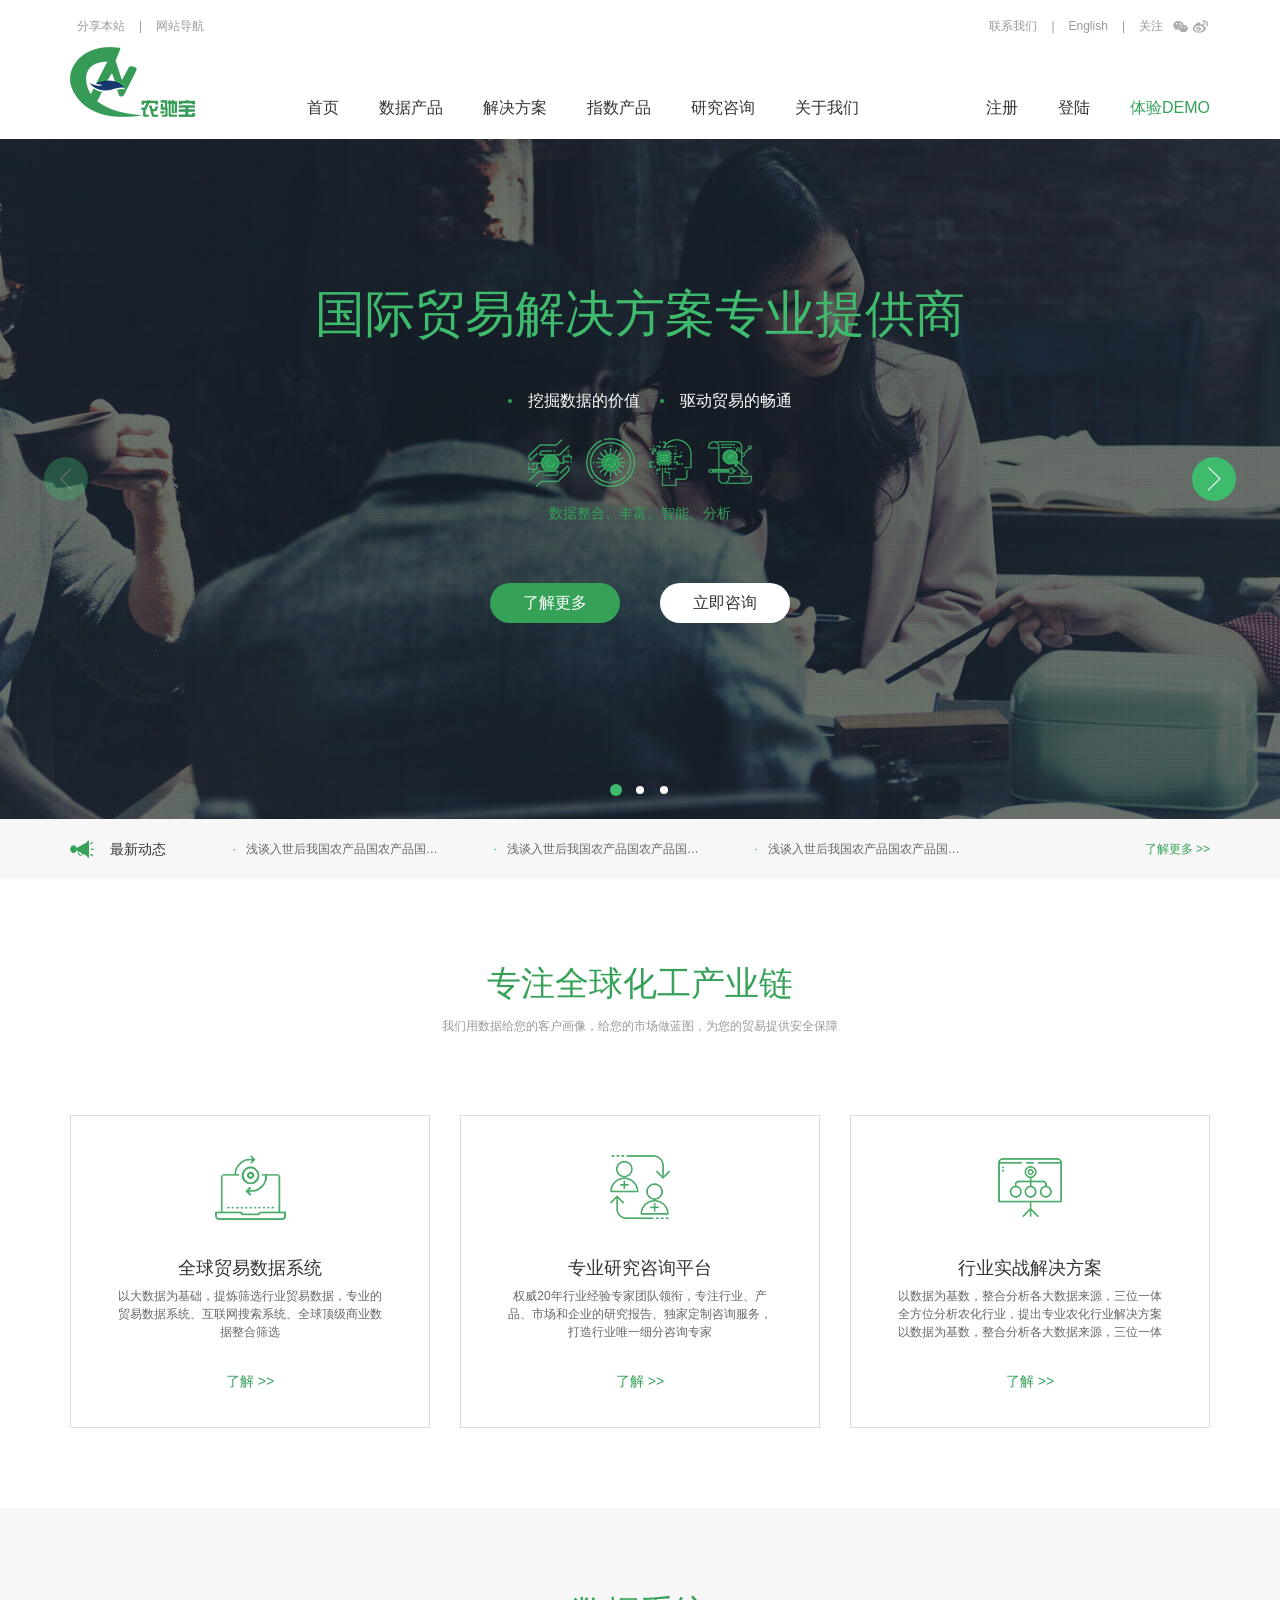
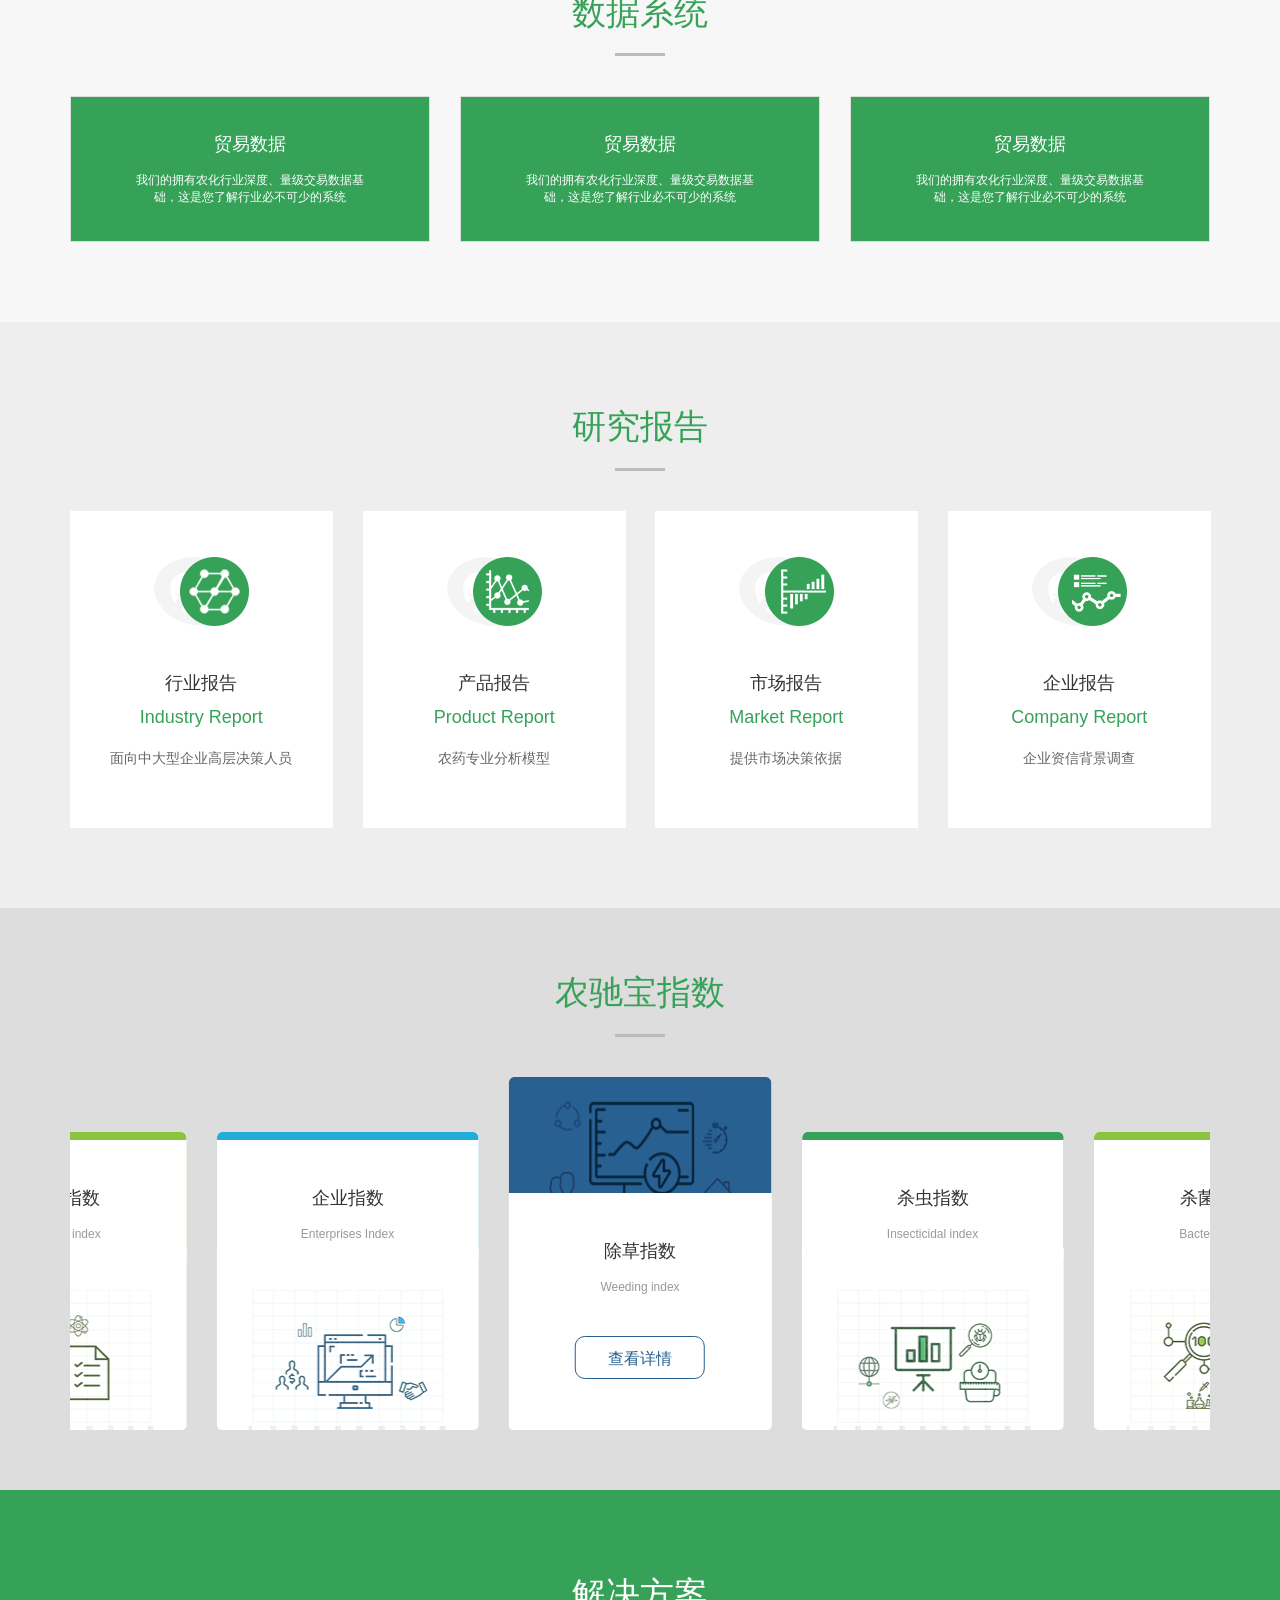
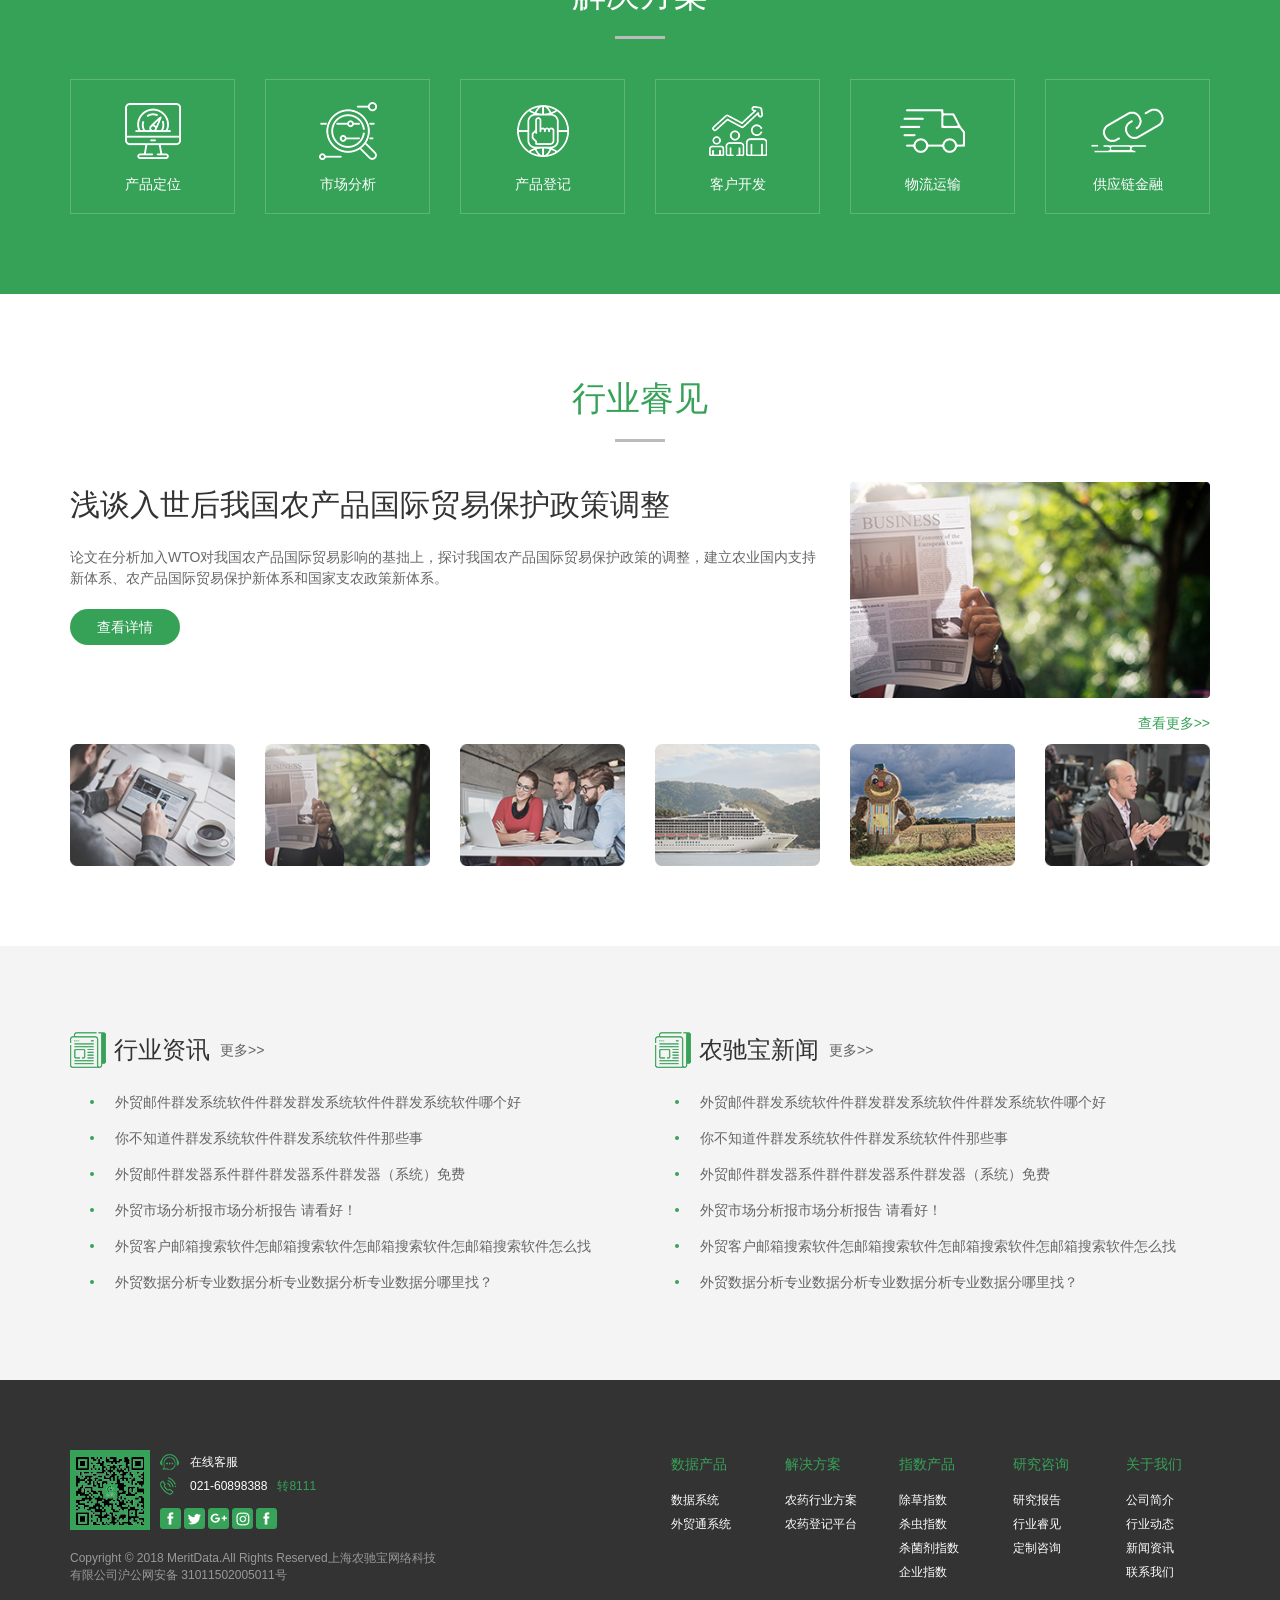
==== commit 5603a28f: "fix pictrue name confict" ====
--- a/index.html
+++ b/index.html
@@ -143,7 +143,7 @@
 			<div class="row">
 				<div class="col-xs-12 clear">
 					<a href="#" class="fl brand">
-						<img src="img/NCB_logo_green300.png" alt="">
+						<img src="img/hcl_NCB_logo_green300.png" alt="">
 					</a>
 					<div class="menu hidden-xs fr">
 						<div class="item">
@@ -385,7 +385,7 @@
 			<div class="swiper-container">
 				<div class="swiper-wrapper">
 					<div class="swiper-slide">
-						<div class="wrap first-animation" style="background-image: url(img/banner-1.jpg);">
+						<div class="wrap first-animation" style="background-image: url(img/hcl_banner-1.jpg);">
 							<div class="center">
 								<h3 class="ani" swiper-animate-effect="fadeInUp" swiper-animate-duration="0.5s" swiper-animate-delay="0.3s">国际贸易解决方案专业提供商</h3>
 								<p class="ani" swiper-animate-effect="bounceInLeft" swiper-animate-duration="1s" swiper-animate-delay="0.3s"><span>挖掘数据的价值</span><span>驱动贸易的畅通</span></p>
@@ -404,7 +404,7 @@
 						</div>
 					</div>
 					<div class="swiper-slide">
-						<div class="wrap second-animation" style="background-image: url(img/banner-2.jpg);">
+						<div class="wrap second-animation" style="background-image: url(img/hcl_banner-2.jpg);">
 							<div class="center">
 								<h3 class="ani" swiper-animate-effect="bounceInDown" swiper-animate-duration=".5s" swiper-animate-delay="0.2s"><span>您的农药行业在线专家团队</span></h3>
 								<p class="ani" swiper-animate-effect="bounceInUp" swiper-animate-duration=".5s" swiper-animate-delay="0.2s"><span>100农药行业精英</span><span>20年行业经验专家</span></p>
@@ -412,7 +412,7 @@
 						</div>
 					</div>
 					<div class="swiper-slide">
-						<div class="wrap second-animation third-animation" style="background-image: url(img/banner-3.jpg);">
+						<div class="wrap second-animation third-animation" style="background-image: url(img/hcl_banner-3.jpg);">
 							<h3 class="ani" swiper-animate-effect="bounceInDown" swiper-animate-duration=".5s" swiper-animate-delay="0.2s">独家原创</h3>
 							<h3 class="ani" swiper-animate-effect="bounceInDown" swiper-animate-duration=".5s" swiper-animate-delay="0.5s"><span>2018农药化工行业专项研究报告</span></h3>
 							<p class="ani" swiper-animate-effect="bounceInRight" swiper-animate-duration=".5s" swiper-animate-delay="0.7s"><span>20年行业经验</span><span>10000+家企业深耕</span></p>
@@ -623,7 +623,7 @@
 											<h4>Weeding index</h4>
 											<a href="#" class="btn">查看详情</a>
 										</div>
-										<div class="pic"><img src="img/pic.png" alt=""></div>
+										<div class="pic"><img src="img/hcl_pic.png" alt=""></div>
 									</div>
 								</div>
 								<div class="swiper-slide">
@@ -633,7 +633,7 @@
 											<h4>Insecticidal index</h4>
 											<a href="#" class="btn">查看详情</a>
 										</div>
-										<div class="pic"><img src="img/pic_73.png" alt=""></div>
+										<div class="pic"><img src="img/hcl_pic_73.png" alt=""></div>
 									</div>
 								</div>
 								<div class="swiper-slide">
@@ -643,7 +643,7 @@
 											<h4>Bactericide index</h4>
 											<a href="#" class="btn">查看详情</a>
 										</div>
-										<div class="pic"><img src="img/pic_71.png" alt=""></div>
+										<div class="pic"><img src="img/hcl_pic_71.png" alt=""></div>
 									</div>
 								</div>
 								<div class="swiper-slide active">
@@ -654,7 +654,7 @@
 											<a href="#" class="btn">查看详情</a>
 
 										</div>
-										<div class="pic"><img src="img/pic_2.png" alt=""></div>
+										<div class="pic"><img src="img/hcl_pic_2.png" alt=""></div>
 									</div>
 								</div>
 							</div>
@@ -672,37 +672,37 @@
 				<div class="row">
 					<div class="col-xs-6 col-sm-4 col-md-2">
 						<div class="content">
-							<div class="pic"><img src="img/optimization.png" alt=""></div>
+							<div class="pic"><img src="img/hcl_optimization.png" alt=""></div>
 							<h4>产品定位</h4>
 						</div>
 					</div>
 					<div class="col-xs-6 col-sm-4 col-md-2">
 						<div class="content">
-							<div class="pic"><img src="img/analytics.png" alt=""></div>
+							<div class="pic"><img src="img/hcl_analytics.png" alt=""></div>
 							<h4>市场分析</h4>
 						</div>
 					</div>
 					<div class="col-xs-6 col-sm-4 col-md-2">
 						<div class="content">
-							<div class="pic"><img src="img/register.png" alt=""></div>
+							<div class="pic"><img src="img/hcl_register.png" alt=""></div>
 							<h4>产品登记</h4>
 						</div>
 					</div>
 					<div class="col-xs-6 col-sm-4 col-md-2">
 						<div class="content">
-							<div class="pic"><img src="img/server-dev.png" alt=""></div>
+							<div class="pic"><img src="img/hcl_server-dev.png" alt=""></div>
 							<h4>客户开发</h4>
 						</div>
 					</div>
 					<div class="col-xs-6 col-sm-4 col-md-2">
 						<div class="content">
-							<div class="pic"><img src="img/delivery1.png " alt=""></div>
+							<div class="pic"><img src="img/hcl_delivery1.png " alt=""></div>
 							<h4>物流运输</h4>
 						</div>
 					</div>
 					<div class="col-xs-6 col-sm-4 col-md-2">
 						<div class="content">
-							<div class="pic"><img src="img/link.png" alt=""></div>
+							<div class="pic"><img src="img/hcl_link.png" alt=""></div>
 							<h4>供应链金融</h4>
 						</div>
 					</div>
@@ -723,7 +723,7 @@
 								<a href="#" class="btn">查看详情</a>
 							</div>
 							<div class="col-sm-4">
-								<div class="pic mobile-big"><img src="img/pic.jpg" alt=""></div>
+								<div class="pic mobile-big"><img src="img/hcl_pic.jpg" alt=""></div>
 							</div>
 						</div>
 						<div class="row">
@@ -736,32 +736,32 @@
 						<div class="row">
 							<div class="col-md-2 col-sm-4 col-xs-6">
 								<div class="pic">
-									<img src="img/pic_90.jpg" alt="">
+									<img src="img/hcl_pic_90.jpg" alt="">
 								</div>
 							</div>
 							<div class="col-md-2 col-sm-4 col-xs-6">
 								<div class="pic">
-									<img src="img/pic_51.jpg" alt="">
+									<img src="img/hcl_pic_51.jpg" alt="">
 								</div>
 							</div>
 							<div class="col-md-2 col-sm-4 col-xs-6">
 								<div class="pic">
-									<img src="img/pic_35.jpg" alt="">
+									<img src="img/hcl_pic_35.jpg" alt="">
 								</div>
 							</div>
 							<div class="col-md-2 col-sm-4 col-xs-6">
 								<div class="pic">
-									<img src="img/pic_64.jpg" alt="">
+									<img src="img/hcl_pic_64.jpg" alt="">
 								</div>
 							</div>
 							<div class="col-md-2 col-sm-4 col-xs-6">
 								<div class="pic">
-									<img src="img/pic_27.jpg" alt="">
+									<img src="img/hcl_pic_27.jpg" alt="">
 								</div>
 							</div>
 							<div class="col-md-2 col-sm-4 col-xs-6">
 								<div class="pic">
-									<img src="img/pic_6.jpg" alt="">
+									<img src="img/hcl_pic_6.jpg" alt="">
 								</div>
 							</div>
 						</div>
@@ -824,7 +824,7 @@
 						<div class="col-xs-12">
 							<div class="clear">
 								<div class="qrcode fl">
-									<img src="img/ercode.jpg" alt="">
+									<img src="img/hcl_ercode.jpg" alt="">
 								</div>
 								<div class="content fl">
 									<a href="#" class="online-server">在线客服</a>
--- a/css/common.css
+++ b/css/common.css
@@ -777,4 +777,4 @@
   }
 }
 
-/*# sourceMappingURL=[data-uri] */
+/*# sourceMappingURL=[data-uri] */
--- a/css/index-.css
+++ b/css/index-.css
@@ -825,7 +825,7 @@
 }
 .h-about-us .banner {
   height: 220px;
-  background: url("../img/pic_55.jpg") center top no-repeat;
+  background: url("../img/hcl_pic_55.jpg") center top no-repeat;
 }
 .h-about-us .about-company {
   padding: 80px 0;
@@ -971,7 +971,7 @@
   min-height: 300px;
   padding-right: 77px;
   text-align: right;
-  background: url("../img/pic_23.jpg") right center/auto 100% no-repeat;
+  background: url("../img/hcl_pic_23.jpg") right center/auto 100% no-repeat;
 }
 @media (max-width: 992px) {
   .h-about-us .culture .content .row>div {
@@ -1016,4 +1016,4 @@
   line-height: 1.5;
 }
 
-/*# sourceMappingURL=[data-uri] */
+/*# sourceMappingURL=[data-uri] */
